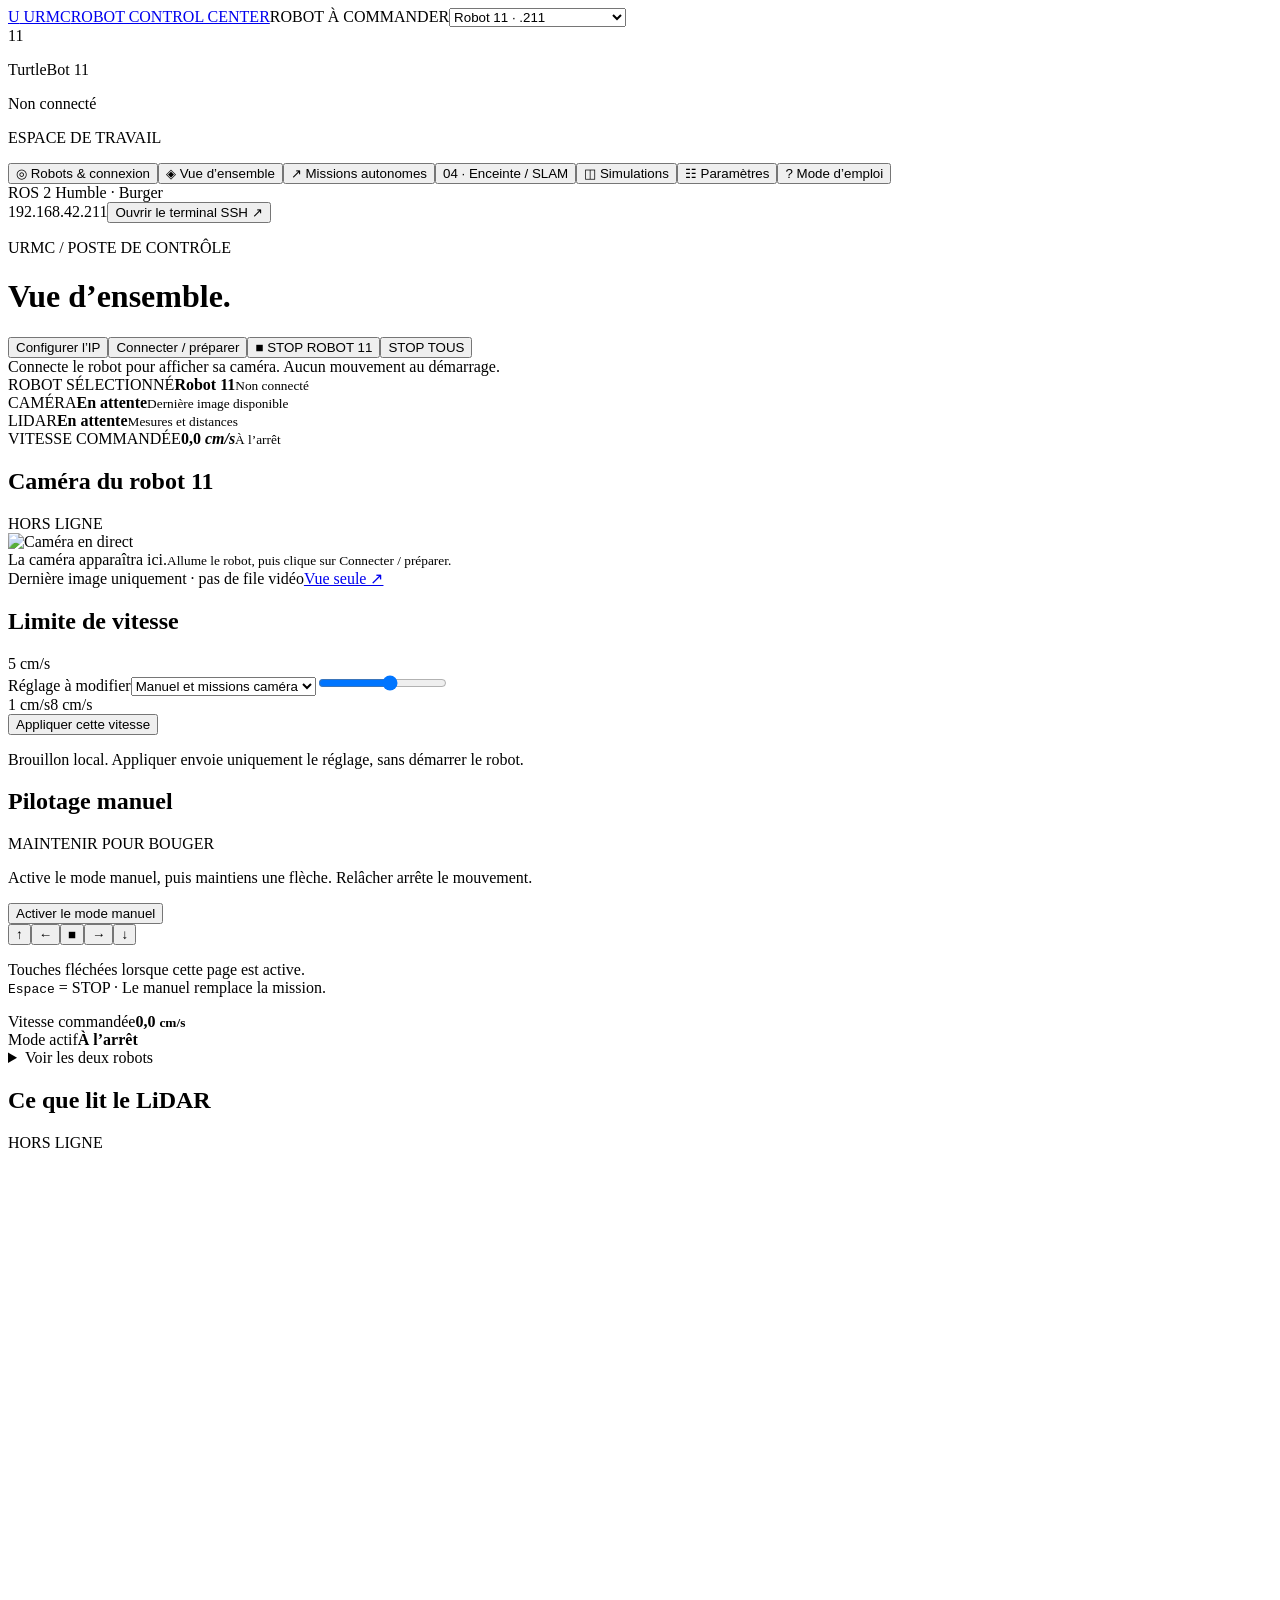
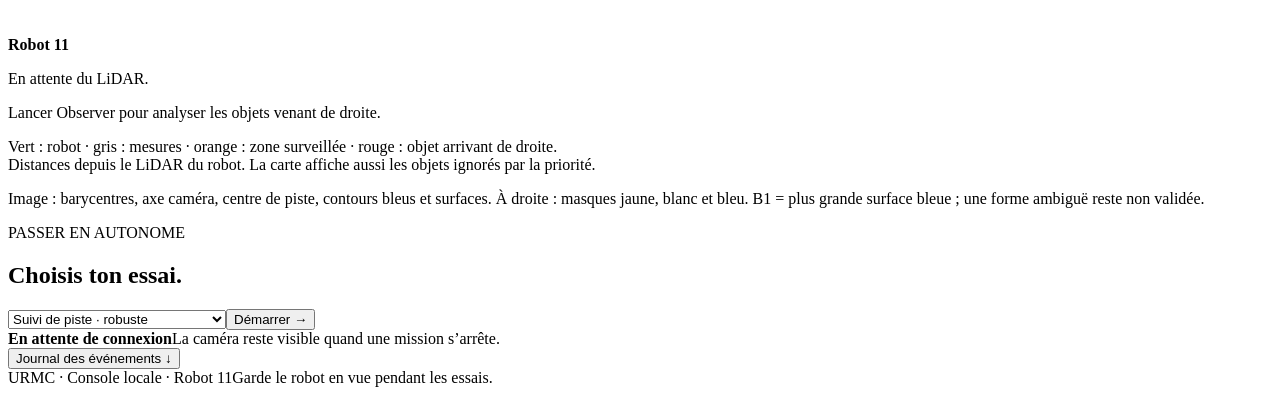
==== tools/console/index.html @ cbc88fe3 "Adapte la vision du carrefour et le parcours enceinte 1 x 1,25 m" ====
<!doctype html><html lang="fr"><head><meta charset="utf-8"><meta name="viewport" content="width=device-width,initial-scale=1"><meta name="console-token" content="__TOKEN__"><title>URMC · Poste de pilotage</title><link rel="stylesheet" href="/style.css"></head><body>
<aside><a class="brand" href="/"><span class="brand-mark">U</span> URMC<span>ROBOT CONTROL CENTER</span></a><label class="robot-selector-label" for="robotSelector">ROBOT À COMMANDER</label><select id="robotSelector"><option value="11">Robot 11 · .211</option><option value="9">Robot 9 · .209 à confirmer</option></select><div class="robot-icon" id="robotNumber">11</div><p class="robot-name" id="robotName">TurtleBot 11</p><div id="connection" class="pill">Non connecté</div><nav><p class="nav-caption">ESPACE DE TRAVAIL</p><button data-tab="network">◎ <span>Robots & connexion</span></button><button data-tab="drive" class="selected">◈ <span>Vue d’ensemble</span></button><button data-tab="missions">↗ <span>Missions autonomes</span></button><button data-tab="mapping">04 · Enceinte / SLAM</button><button data-tab="simulation">◫ <span>Simulations</span></button><button data-tab="settings">☷ <span>Paramètres</span></button><button data-tab="help">? <span>Mode d’emploi</span></button></nav><div class="aside-bottom">ROS 2 Humble · Burger<br><span id="hostLabel">192.168.42.211</span><button class="text-button" id="ssh">Ouvrir le terminal SSH ↗</button></div></aside>
<main><header><div><p class="eyebrow">URMC / POSTE DE CONTRÔLE</p><h1 id="title">Vue d’ensemble.</h1></div><div class="header-actions"><button class="secondary" data-go="network">Configurer l’IP</button><button id="connect" class="secondary">Connecter / préparer</button><button id="stop" class="danger">■ STOP ROBOT 11</button><button id="stopAll" class="secondary danger-outline">STOP TOUS</button></div></header>
<div id="demo" hidden>MODE DÉMONSTRATION — aucune connexion ni commande au robot.</div><div id="notice" role="status">Connecte le robot pour afficher sa caméra. Aucun mouvement au démarrage.</div>
<section id="tab-network" class="tab" hidden><div class="section-intro"><p class="eyebrow">VOTRE FLOTTE</p><h2>Deux robots, deux connexions.</h2><p>Une IP peut changer. Mets à jour le profil concerné sans modifier les programmes.</p></div><div id="networkFleet" class="profile-grid"></div><div class="card connection-settings"><p class="eyebrow">PROFIL DU ROBOT SÉLECTIONNÉ</p><h2>Une nouvelle adresse ? C’est ici.</h2><p>Choisis le robot dans la barre latérale, saisis son IP actuelle, puis enregistre. Les adresses sont mémorisées séparément sur ce Mac.</p><div class="row"><label>Adresse IP<input id="robotHost" autocomplete="off" inputmode="decimal" type="text" value="192.168.42.211"></label><label>Domaine ROS<input id="robotDomain" type="number" min="0" max="232" value="41"></label><button id="saveConnection" class="secondary">Enregistrer l’adresse</button></div><div class="row connection-actions"><button class="primary" id="networkConnect">Connecter / préparer ce robot</button><button class="secondary" id="networkSSH">Terminal SSH ↗</button></div><p id="connectionHint">Robot 9 : adresse .209 proposée, à confirmer. Le domaine des pilotes existants sera vérifié lors de la préparation.</p></div><div class="card network-guide"><h3>Prêt en trois étapes</h3><ol><li><b>Sélectionner le robot.</b><span>Le numéro en haut à gauche indique celui qui recevra tes commandes.</span></li><li><b>Enregistrer son IP.</b><span>Arrêter la mission avant de changer une adresse. Les deux robots gardent des domaines ROS distincts.</span></li><li><b>Connecter / préparer.</b><span>La préparation transfère et compile les programmes. Elle ne lance pas de mission.</span></li></ol></div></section><section id="tab-drive" class="tab"><div class="health-grid"><div class="health-tile"><span>ROBOT SÉLECTIONNÉ</span><strong id="healthRobot">Robot 11</strong><small id="healthNetwork">Non connecté</small></div><div class="health-tile"><span>CAMÉRA</span><strong id="healthCamera">En attente</strong><small>Dernière image disponible</small></div><div class="health-tile"><span>LIDAR</span><strong id="healthLidar">En attente</strong><small>Mesures et distances</small></div><div class="health-tile"><span>VITESSE COMMANDÉE</span><strong id="healthSpeed">0,0 <em>cm/s</em></strong><small id="healthMode">À l’arrêt</small></div></div><div class="workspace"><article class="card video-card"><div class="card-heading"><h2 id="videoTitle">Caméra du robot 11</h2><span class="live" id="videoBadge">HORS LIGNE</span></div><div class="video-wrap"><img id="camera" alt="Caméra en direct"><div id="videoEmpty">La caméra apparaîtra ici.<small>Allume le robot, puis clique sur Connecter / préparer.</small></div></div><div class="video-footer"><span id="frameInfo">Dernière image uniquement · pas de file vidéo</span><a id="videoOnly" href="/?tab=drive" target="_blank" rel="noopener">Vue seule ↗</a></div></article><article class="card controls"><form class="speed-console" id="speedForm"><div class="card-heading"><h2>Limite de vitesse</h2><output id="speedValue">5 cm/s</output></div><label for="speedScope">Réglage à modifier</label><select id="speedScope"><option value="speed">Manuel et missions caméra</option><option value="m4_speed">Mission 4 · enceinte</option></select><input id="speedLimit" type="range" min="1" max="8" step="0.5" value="5" aria-label="Vitesse maximale en cm par seconde"><div class="range-limits"><span id="speedMin">1 cm/s</span><span id="speedMax">8 cm/s</span></div><button class="primary full" id="speedApply" type="submit">Appliquer cette vitesse</button><p class="hint" id="speedHint" role="status">Brouillon local. Appliquer envoie uniquement le réglage, sans démarrer le robot.</p></form><div class="card-heading"><h2>Pilotage manuel</h2><span class="small-label">MAINTENIR POUR BOUGER</span></div><p>Active le mode manuel, puis maintiens une flèche. Relâcher arrête le mouvement.</p><button class="primary full" id="manualMode">Activer le mode manuel</button><div class="dpad"><button data-x="1" data-y="0" aria-label="Avancer">↑</button><button data-x="0" data-y="1" aria-label="Tourner à gauche">←</button><button id="centerStop" aria-label="Arrêter le mouvement">■</button><button data-x="0" data-y="-1" aria-label="Tourner à droite">→</button><button data-x="-1" data-y="0" aria-label="Reculer">↓</button></div><p class="hint">Touches fléchées lorsque cette page est active.<br><kbd>Espace</kbd> = STOP · Le manuel remplace la mission.</p><div class="metrics"><div><span>Vitesse commandée</span><strong id="speed">0,0 <small>cm/s</small></strong></div><div><span>Mode actif</span><strong id="mode">À l’arrêt</strong></div></div></article></div><details class="fleet-fold"><summary>Voir les deux robots</summary><div class="camera-grid"><article class="card fleet-camera"><h3>Robot 11 <span id="fleetStatus11">Non connecté</span></h3><img id="fleetCamera11" alt="Caméra du robot 11"><button class="text-button" data-select="11">Commander le robot 11 →</button></article><article class="card fleet-camera"><h3>Robot 9 <span id="fleetStatus9">Adresse à confirmer</span></h3><img id="fleetCamera9" alt="Caméra du robot 9"><button class="text-button" data-select="9">Commander le robot 9 →</button></article></div></details><article class="card lidar-card"><div class="card-heading"><h2>Ce que lit le LiDAR</h2><span class="live" id="lidarBadge">HORS LIGNE</span></div><div class="lidar-layout"><canvas id="lidarCanvas" width="640" height="480" aria-label="Carte LiDAR : robot au centre, avant vers le haut, droite à droite"></canvas><div><strong id="lidarRobot">Robot 11</strong><p id="lidarInfo">En attente du LiDAR.</p><p id="trafficInfo">Lancer Observer pour analyser les objets venant de droite.</p><p class="hint">Vert : robot · gris : mesures · orange : zone surveillée · rouge : objet arrivant de droite.<br>Distances depuis le LiDAR du robot. La carte affiche aussi les objets ignorés par la priorité.</p><p id="priorityProgress" class="hint"></p></div></div></article><p class="video-legend">Image : barycentres, axe caméra, centre de piste, contours bleus et surfaces. À droite : masques jaune, blanc et bleu. B1 = plus grande surface bleue ; une forme ambiguë reste non validée.</p><article class="card quick"><div><p class="eyebrow">PASSER EN AUTONOME</p><h2>Choisis ton essai.</h2></div><div><select id="quickAlgorithm" aria-label="Algorithme rapide"><option value="follow-robust">Suivi de piste · robuste</option><option value="barrier">Piste + barrière bleue</option><option value="priority">3 · Priorité à droite + traversée</option><option value="priority-observe">3 · Observer caméra et LiDAR</option><option value="observe">Observer la barrière · sans rouler</option><option value="follow-classic">Suivi historique · 90 secondes</option></select><button class="primary" id="quickStart">Démarrer →</button></div></article></section>
<section id="tab-missions" class="tab" hidden><p class="intro">Un seul programme commande les moteurs. Démarrer un mode arrête d’abord le précédent.</p><div class="mission-grid"><article class="card mission"><span class="number">01</span><h2>Suivre la piste</h2><p>Deux bordures jaune et blanche, dans les deux sens. Barycentres et centre de piste dans la vidéo.</p><label>Version<select id="followAlgorithm"><option value="follow-robust">Robuste · pause et reprise automatique</option><option value="follow-classic">Historique · essai de 90 secondes</option></select></label><button class="primary" id="followStart">Lancer le suivi</button></article><article class="card mission"><span class="number">02</span><h2>Franchir la barrière</h2><p>Suivre la piste, s’arrêter devant le rectangle bleu horizontal, puis repartir après sa levée.</p><p class="hint">Deux bordures obligatoires · sans limite de durée · arrêt au damier ou STOP.</p><div class="row"><button class="secondary" data-start="observe">Observer</button><button class="primary" data-start="barrier">Lancer avec moteurs</button></div></article><article class="card mission"><span class="number">03</span><h2>Priorité à droite</h2><p>S’arrêter pour la cible venant de droite, attendre sa disparition confirmée, puis traverser au cap mémorisé. Regarder loin dans la zone sans lignes et reprendre les deux bordures proches dès leur confirmation.</p><p class="hint">Caméra compressée + LiDAR + odométrie. La détection filtre la voie, le gabarit et la distance ; le filtre de mouvement est optionnel ; elle ne garantit pas la distinction robot/personne. Essai matériel à effectuer.</p><div class="row"><button class="text-button" data-parameters="Priorité">Réglages mission 3 →</button><button class="secondary" data-start="priority-observe">Observer caméra + LiDAR</button><button class="primary" data-start="priority">Lancer avec moteurs</button></div></article><article class="card mission" id="mission4Card"><span class="number">04</span><h2>Entrer et sortir de l’enceinte</h2><p>Départ dehors → entrée → passage intérieur → sortie dehors. Enceinte prévue : 1 m × 1,25 m. SLAM au choix et obstacles surveillés au LiDAR.</p><p class="hint">Carte, position, scans et trajet en direct · sauvegarde des cartes · banc SLAM sur le Mac. Préparer la zone et les repères avant de lancer les moteurs.</p><div class="row"><button class="text-button" data-parameters="Enceinte">Réglages mission 4 →</button><button class="primary" id="openMission4" data-go="mapping">Préparer la mission 4 →</button><button class="secondary" id="tryMission4Sim">Essayer sur le Mac</button></div></article></div><div class="card info"><h2>Mission 5 · Transporter la palette</h2><p>Le transport de palette est disponible en simulation. La perception réelle des zones et le pilote de l’électroaimant restent à intégrer.</p><button class="secondary" data-go="simulation">Ouvrir les simulations →</button></div></section>
<section id="tab-mapping" class="tab" hidden>
<div class="card map-toolbar"><div><p class="eyebrow">MISSION 04 · EXPLORER L’ENCEINTE</p><h2>Une carte. Un trajet. C’est parti.</h2><p>Le robot entre, évite les obstacles et ressort. Prépare son parcours en trois étapes ; tu peux t’entraîner sur le Mac avant l’essai réel.</p></div><label>Où veux-tu tester ?<select id="mapSource"><option value="robot">Sur le robot réel</option><option value="simulation">En entraînement sur le Mac</option></select></label><label>Navigation<select id="mapNavMode"><option value="slam">Avec SLAM · carte enregistrée</option><option value="local">Sans SLAM · vue locale LiDAR</option></select></label><button id="mapSimStart" class="secondary">Démarrer mon entraînement</button><button id="mapSimStop" class="secondary">Fermer le banc Mac</button></div>
<div class="enclosure-journey"><div><p class="eyebrow">MISSION 4 UNIQUEMENT · REPÈRE DU TERRAIN</p><h2>Dehors → entrer → traverser → ressortir</h2><p>Enceinte prévue : <b>1 m de large × 1,25 m de profondeur</b>. Les ouvertures et les obstacles sont observés au LiDAR. Le cadre de dimensions se place sur la carte ; il ne remplace pas les murs mesurés.</p></div><strong id="mapLocation">Position à vérifier</strong></div><p id="mapModeHint" class="map-mode-hint">Choisis si tu utilises une carte SLAM ou une vue locale.</p><p id="mapSourceInfo" class="map-source">Robot sélectionné : commandes réelles après lancement.</p>
<div class="map-progress" aria-label="Les trois étapes de la mission 4"><button data-map-step="1"><span class="step-dot">1</span><span><strong id="mapStep1Title">Créer la carte</strong><small id="mapStep1">À préparer</small></span></button><button data-map-step="2"><span class="step-dot">2</span><span><strong>Dessiner le trajet</strong><small id="mapStep2">Zone + 3 repères</small></span></button><button data-map-step="3"><span class="step-dot">3</span><span><strong>Se placer et partir</strong><small id="mapStep3">Position à confirmer</small></span></button></div>
<div class="map-next" role="status"><div><strong id="mapNextTitle">Pour commencer</strong><p id="mapNextHint">Connecte ton robot ou choisis l’entraînement sur le Mac.</p></div><button id="mapNextButton" class="primary">Voir la première étape →</button></div>
<div class="map-layout"><article class="card map-main"><div class="card-heading"><h2>Ton terrain de jeu, en direct</h2><span id="mapLive" class="live">EN ATTENTE</span></div><canvas id="slamCanvas" width="1000" height="700" aria-label="Carte SLAM interactive"></canvas><p class="hint">Blanc : passage libre · noir : murs · gris : pas encore exploré · orange : ce que voit le LiDAR · vert : robot · bleu plein : chemin · bleu pointillé : dimensions de l’enceinte · violet : zone autorisée.</p><p id="mapDecision">En attente du module.</p><div class="map-metrics" id="mapMetrics"></div></article>
<div class="map-side"><article class="card guided-step" id="mapPanel1"><h3><span class="step-dot">1</span> <span id="mapPanel1Title">Découvrir l’enceinte</span></h3><p id="mapExploreHint">Le SLAM construit la carte pendant que tu conduis doucement le robot.</p><button id="mapNew" class="primary full">Créer une nouvelle carte</button><button id="mapManual" class="secondary full">Prendre les commandes</button><div class="map-pad"><button data-map-x="1" data-map-yaw="0" aria-label="Avancer">↑</button><button data-map-x="0" data-map-yaw="1" aria-label="Tourner à gauche">←</button><button id="mapManualStop" aria-label="Arrêter le déplacement">■</button><button data-map-x="0" data-map-yaw="-1" aria-label="Tourner à droite">→</button><button data-map-x="-1" data-map-yaw="0" aria-label="Reculer">↓</button></div><p class="hint">Maintiens une flèche pour bouger, relâche pour arrêter. Explore l’entrée, l’intérieur et la sortie. Les anciennes cartes sont conservées.</p><details id="mapSavedOptions"><summary>J’ai déjà une carte enregistrée</summary><select id="mapSaved" aria-label="Cartes enregistrées"><option value="">Aucune carte enregistrée</option></select><button id="mapLoad" class="secondary full">Utiliser cette carte</button><a id="mapExport" class="text-button" download="carte-urmc.zip">Télécharger ma carte (ZIP) ↓</a></details></article>
<article class="card guided-step" id="mapPanel2"><h3><span class="step-dot">2</span> Dessiner le parcours</h3><label>Quel parcours ?<select id="mapJourney"><option value="enclosure">Mission 4 · dehors, entrée, intérieur, sortie</option><option value="goal">Test libre · aller au point d’arrivée</option></select></label><div class="enclosure-dimensions"><h3>Dimensions et orientation de l’enceinte</h3><div class="row"><label>Largeur (m)<input id="mapEnclosureWidth" type="number" value="1" min="0.5" max="3" step="0.05"></label><label>Profondeur (m)<input id="mapEnclosureDepth" type="number" value="1.25" min="0.5" max="3" step="0.05"></label><label>Orientation (°)<input id="mapEnclosureYaw" type="number" value="0" min="-180" max="180"></label></div><div class="map-picks"><button class="secondary" data-map-pick="enclosure">Placer le cadre de l’enceinte</button></div><p class="hint">Clique sur un coin puis tire vers la profondeur. La largeur se place à gauche de cette direction. Aligne le cadre sur les murs visibles.</p><p id="mapEnclosureReadout" class="hint">Cadre à placer pour la mission complète.</p></div><p id="mapRouteHint">Sur la carte, délimite la zone puis place les trois repères, dans cet ordre.</p><select id="mapClick" aria-label="Action sur la carte" hidden><option value="none">Consulter</option><option value="zone">Zone autorisée</option><option value="entry">Entrée</option><option value="inside">Intérieur</option><option value="exit">Sortie</option><option value="pose">Position du robot</option><option value="enclosure">Dimensions de l’enceinte</option></select><div class="map-picks"><button class="secondary" data-map-pick="zone">▧ Dessiner la zone</button><button class="secondary" data-map-pick="entry">A · Placer l’entrée</button><button class="secondary" data-map-pick="inside">B · Point intérieur</button><button class="secondary" data-map-pick="exit">C · Choisir mon arrivée</button></div><p id="mapClickHint" class="hint">Choisis une action, puis clique sur la carte.</p><div id="mapRoute">Les repères apparaîtront ici.</div><p id="mapDestination" class="destination-readout">Arrivée : clique sur la carte pour la choisir.</p><p class="hint" id="mapRouteDetails">Départ et entrée A : à l’extérieur avant l’ouverture. B : dans l’enceinte. C : à l’extérieur après la sortie. La zone doit exclure un détour autour des murs.</p><label>Nom de ma carte<input id="mapName" value="enceinte" maxlength="40" pattern="[a-zA-Z0-9_-]+"></label><button id="mapSave" class="primary full">Enregistrer ma carte et mon parcours</button><a id="mapLocalExport" class="text-button" download="vue-locale-urmc.zip" hidden>Télécharger cette vue locale ↓</a><p class="hint">Sur une carte déjà chargée, les changements de repères sont enregistrés directement.</p></article>
<article class="card guided-step" id="mapPanel3"><h3><span class="step-dot">3</span> Se placer et partir</h3><p id="mapStartModeHint"></p><button id="mapPrepareRun" class="secondary full">Charger ma carte pour l’essai</button><p id="mapPoseIntro">Place le robot avant l’entrée. Indique sa position sur la carte et tire vers son avant.</p><button id="mapSetPose" class="secondary full" data-map-pick="pose">Indiquer la position du robot</button><details id="mapPoseDetails"><summary>Définir l’orientation au clavier</summary><label>Orientation (°)<input id="mapYaw" type="number" value="0" min="-180" max="180"></label></details><p class="hint" id="mapPoseHint">Attends deux secondes et vérifie que les points orange suivent les murs.</p><button id="mapConfirm" class="secondary full">Oui, le robot est bien placé</button><button id="mapRun" class="primary full">Lancer la mission 4 avec moteurs →</button><p id="mapRunHint" class="hint">Le départ se débloque une fois la préparation terminée.</p><button id="mapStop" class="stop full">■ STOP ENCEINTE</button><label><input id="mapObstacles" type="checkbox"> Ajouter un obstacle à l’entraînement</label><details><summary>Après l’essai</summary><button id="mapClose" class="secondary full">Arrêter le SLAM</button><p class="hint">Tes cartes enregistrées restent disponibles pour le prochain essai.</p></details></article></div></div>
<article class="card map-camera"><div class="card-heading"><h2>Retour caméra opérateur</h2><label><input id="mapCameraEnabled" type="checkbox"> Afficher, hors épreuve officielle</label></div><p>Par défaut, le robot navigue au LiDAR. La vidéo et l’assistance caméra sont réservées aux essais de préparation ; la caméra doit rester inutilisée pendant l’épreuve officielle.</p><label class="camera-assistance"><input id="mapCameraAssist" type="checkbox"> Assistance caméra pendant les essais, hors compétition</label><p class="hint">Analyse la fraîcheur, la luminosité et les changements d’image à l’arrêt. Peut mettre la mission en pause ; ne reconnaît pas les obstacles et ne mesure pas leur distance. Désactiver pour l’épreuve officielle.</p><p id="mapCameraAnalysis" class="hint">Assistance désactivée : navigation au LiDAR.</p><img id="mapCamera" alt="Caméra opérateur, désactivée par défaut" hidden></article>
<p class="hint">Installation ROS sur le robot, une seule fois : kit_robot/installer_mission4.sh. Préparation du banc Mac : tools/preparer_slam_mac.command. Les commandes de cartographie ne lancent pas de mouvement ; le roulage est réservé aux boutons manuel et mission 4.</p>
</section><section id="tab-simulation" class="tab" hidden><div class="card sim-toolbar"><div><h2>S’entraîner sur le Mac</h2><p>Les capteurs et les moteurs sont simulés. La simulation ne commande pas le robot.</p></div><select id="simMission" aria-label="Mission simulée"><option value="1">1 · Suivi de piste</option><option value="2">2 · Barrière</option><option value="3">3 · Priorité à droite</option><option value="4">4 · Enceinte 1 × 1,25 m · banc SLAM</option><option value="5">5 · Palette</option></select><button id="simStart" class="primary">Ouvrir</button><button id="simStop" class="secondary">Fermer</button></div><div id="simEmpty" class="empty card">Choisis une mission, puis clique sur Ouvrir.<small>Docker ou Colima doit être démarré.</small></div><iframe id="simFrame" title="Simulation ROS 2" hidden></iframe></section>
<section id="tab-settings" class="tab" hidden><section class="lane-tuning" aria-labelledby="laneTuneTitle"><div class="card-heading"><h2 id="laneTuneTitle">Régler les couleurs de la piste</h2></div><p>Jaune et blanc uniquement pour le suivi. Les masques à droite de la vidéo permettent de voir les pixels détectés.</p><form id="laneForm"><div id="laneColorFields" class="lane-fields"></div><details><summary>Vitesse et direction</summary><div id="laneDriveFields" class="lane-fields"></div></details><div class="lane-actions"><button id="laneApply" class="primary" type="submit">Appliquer au robot</button><button id="laneCancel" class="secondary" type="button">Annuler les changements</button></div><p id="laneApplyHint" class="hint" role="status">Déplacer les curseurs prépare le réglage. Seul « Appliquer au robot » l’envoie. Aucun départ automatique.</p><p class="hint">Blanc : la luminosité reste adaptée automatiquement par la version actuelle du robot. Le curseur fixe son minimum et peut rester sans effet si le seuil automatique est plus élevé. Les réglages de saturation et de luminosité du jaune nécessitent une prochaine mise à jour du robot.</p></form></section><div class="card settings-heading"><div><h2>Adapter au parcours</h2><p>Les réglages s’appliquent à la caméra, à la priorité LiDAR et à leurs annotations. Fais les réglages de perception à l’arrêt ou en observation.</p></div><button id="defaults" class="secondary">Valeurs d’origine</button></div><form id="settingsForm"><div id="settingsFields" class="settings-grid"></div><div class="settings-footer"><span id="settingsResult">Deux bordures pour suivre la piste ; traversée sans lignes limitée à la mission 3.</span><button class="primary" type="submit">Enregistrer et appliquer</button></div></form></section>
<section id="tab-help" class="tab" hidden><div class="card guide"><p class="eyebrow">LE JOUR DE LA COMPÉTITION</p><h2>Quatre étapes, une interface.</h2><ol><li><strong>Allumer le robot.</strong><p>Connecter le Mac au même réseau. Robot 11 : 192.168.42.211. Robot 9 : 192.168.42.209 proposée, à confirmer. Choisir le robot dans la barre latérale.</p></li><li><strong>Double-cliquer OUVRIR URMC.command.</strong><p>Ce raccourci ouvre cette interface. Garde sa fenêtre Terminal ouverte.</p></li><li><strong>Cliquer Connecter / préparer.</strong><p>La connexion SSH prépare les programmes et la caméra. Aucun roulage ne démarre. Un accès SSH par clé doit être configuré ; le bouton Terminal SSH permet de vérifier la connexion.</p></li><li><strong>Choisir un mode et Démarrer.</strong><p>Pour les moteurs, placer le robot au sol sur une piste libre. STOP reste toujours disponible. Fermer la fenêtre Terminal de la console demande aussi l’arrêt.</p></li></ol><h3>Comprendre la caméra</h3><p>Points jaune / blanc : barycentres des bordures. Point vert : centre de piste. Axe cyan : milieu de la caméra. B1 identifie la plus grande zone bleue, avec sa surface en pixels et en pourcentage de l’image. L’angle et la forme confirment son état. Les trois masques de couleur sont visibles à droite.</p><h3>Si le robot ne repart pas</h3><p>Lis la raison de pause dans le bandeau ci-dessous : bordure manquante, panneau ambigu, caméra ou odométrie. Une vraie perte de perception reste un motif d’arrêt. Les missions 1 et 2 n’évitent pas les obstacles au LiDAR. La mission 3 utilise les secteurs avant/droite et l’odométrie ; la carte LiDAR reste visible dans tous les modes.</p><h3>Où retrouver les fichiers ?</h3><p><b>Missions</b> : épreuves et règles. <b>Documents</b> : PDF de compétition. <b>Code</b> : programmes et tests. <b>Archives URMC</b> : anciennes versions conservées séparément sur le Bureau.</p><div id="documents" class="row"><a class="secondary" href="/api/document?id=0" target="_blank">Document compétition 1 ↗</a><a class="secondary" href="/api/document?id=1" target="_blank">Document compétition 2 ↗</a></div></div></section>
<section class="status-strip"><span class="status-dot" id="statusDot"></span><div><strong id="robotState">En attente de connexion</strong><span id="robotReason">La caméra reste visible quand une mission s’arrête.</span></div><button id="showLogs" class="text-button">Journal des événements ↓</button></section><pre id="logs" hidden>Aucun événement.</pre><footer>URMC · Console locale · <span id="footHost">Robot 11</span><span>Garde le robot en vue pendant les essais.</span></footer></main><script src="/app.js"></script><script src="/mapping.js"></script><script src="/dashboard.js"></script></body></html>
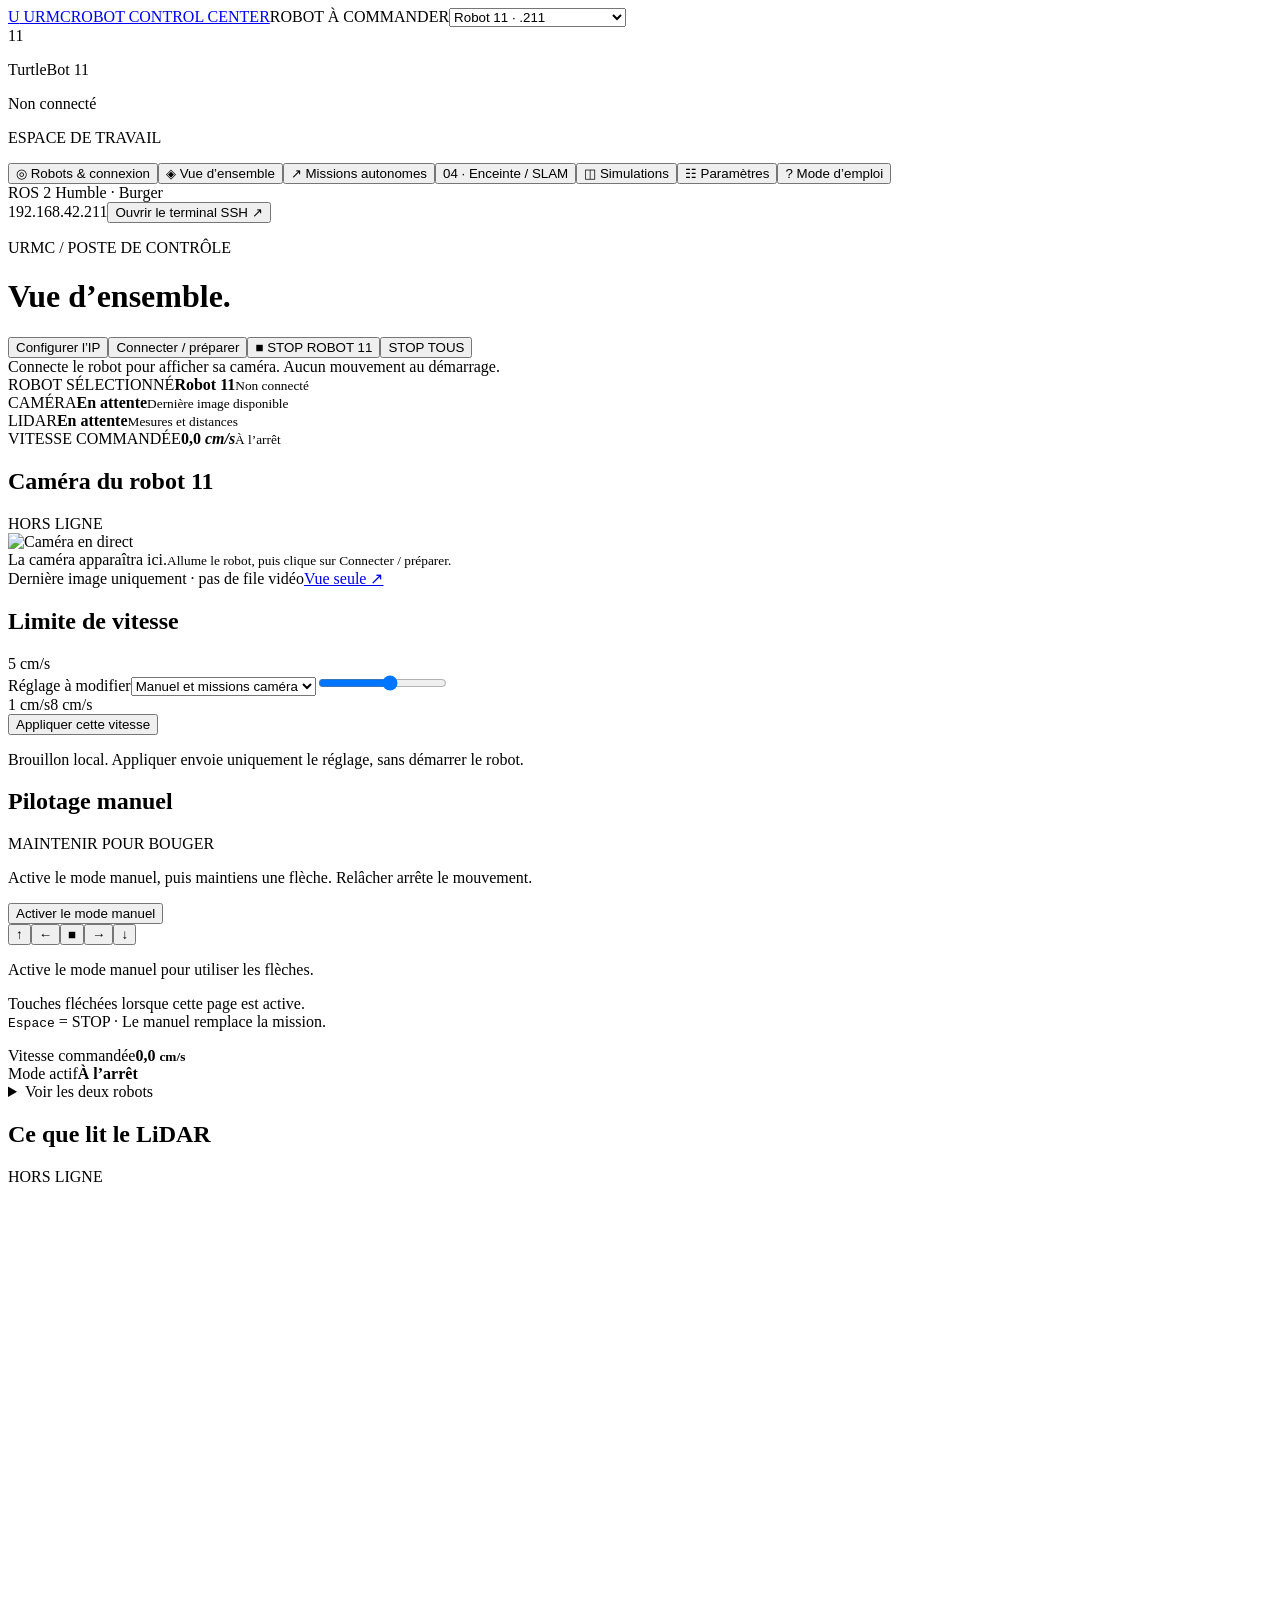
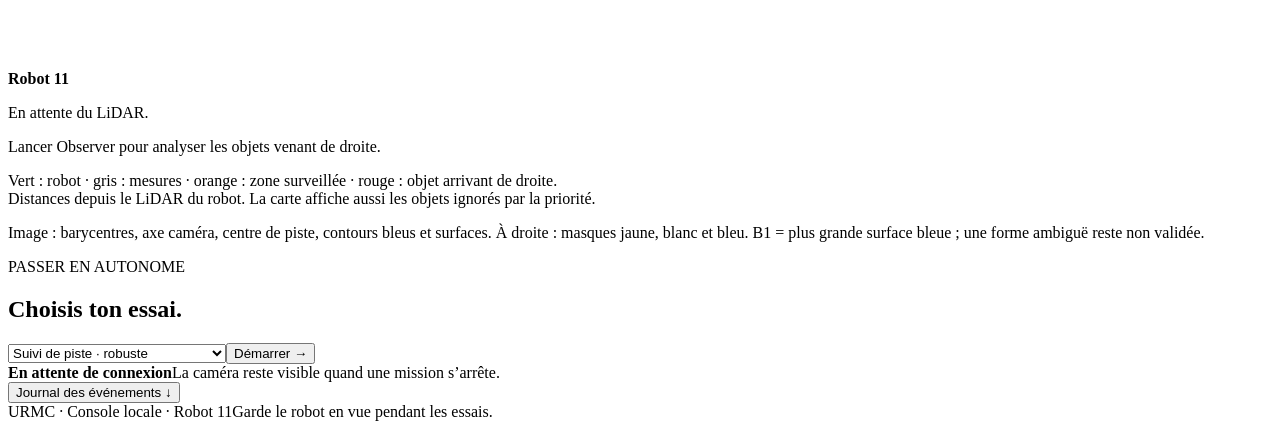
==== commit 227f635b: "Corrige le barème, le manuel et les dimensions indicatives de l’enceinte" ====
--- a/tools/console/index.html
+++ b/tools/console/index.html
@@ -2,8 +2,18 @@
 <aside><a class="brand" href="/"><span class="brand-mark">U</span> URMC<span>ROBOT CONTROL CENTER</span></a><label class="robot-selector-label" for="robotSelector">ROBOT À COMMANDER</label><select id="robotSelector"><option value="11">Robot 11 · .211</option><option value="9">Robot 9 · .209 à confirmer</option></select><div class="robot-icon" id="robotNumber">11</div><p class="robot-name" id="robotName">TurtleBot 11</p><div id="connection" class="pill">Non connecté</div><nav><p class="nav-caption">ESPACE DE TRAVAIL</p><button data-tab="network">◎ <span>Robots & connexion</span></button><button data-tab="drive" class="selected">◈ <span>Vue d’ensemble</span></button><button data-tab="missions">↗ <span>Missions autonomes</span></button><button data-tab="mapping">04 · Enceinte / SLAM</button><button data-tab="simulation">◫ <span>Simulations</span></button><button data-tab="settings">☷ <span>Paramètres</span></button><button data-tab="help">? <span>Mode d’emploi</span></button></nav><div class="aside-bottom">ROS 2 Humble · Burger<br><span id="hostLabel">192.168.42.211</span><button class="text-button" id="ssh">Ouvrir le terminal SSH ↗</button></div></aside>
 <main><header><div><p class="eyebrow">URMC / POSTE DE CONTRÔLE</p><h1 id="title">Vue d’ensemble.</h1></div><div class="header-actions"><button class="secondary" data-go="network">Configurer l’IP</button><button id="connect" class="secondary">Connecter / préparer</button><button id="stop" class="danger">■ STOP ROBOT 11</button><button id="stopAll" class="secondary danger-outline">STOP TOUS</button></div></header>
 <div id="demo" hidden>MODE DÉMONSTRATION — aucune connexion ni commande au robot.</div><div id="notice" role="status">Connecte le robot pour afficher sa caméra. Aucun mouvement au démarrage.</div>
-<section id="tab-network" class="tab" hidden><div class="section-intro"><p class="eyebrow">VOTRE FLOTTE</p><h2>Deux robots, deux connexions.</h2><p>Une IP peut changer. Mets à jour le profil concerné sans modifier les programmes.</p></div><div id="networkFleet" class="profile-grid"></div><div class="card connection-settings"><p class="eyebrow">PROFIL DU ROBOT SÉLECTIONNÉ</p><h2>Une nouvelle adresse ? C’est ici.</h2><p>Choisis le robot dans la barre latérale, saisis son IP actuelle, puis enregistre. Les adresses sont mémorisées séparément sur ce Mac.</p><div class="row"><label>Adresse IP<input id="robotHost" autocomplete="off" inputmode="decimal" type="text" value="192.168.42.211"></label><label>Domaine ROS<input id="robotDomain" type="number" min="0" max="232" value="41"></label><button id="saveConnection" class="secondary">Enregistrer l’adresse</button></div><div class="row connection-actions"><button class="primary" id="networkConnect">Connecter / préparer ce robot</button><button class="secondary" id="networkSSH">Terminal SSH ↗</button></div><p id="connectionHint">Robot 9 : adresse .209 proposée, à confirmer. Le domaine des pilotes existants sera vérifié lors de la préparation.</p></div><div class="card network-guide"><h3>Prêt en trois étapes</h3><ol><li><b>Sélectionner le robot.</b><span>Le numéro en haut à gauche indique celui qui recevra tes commandes.</span></li><li><b>Enregistrer son IP.</b><span>Arrêter la mission avant de changer une adresse. Les deux robots gardent des domaines ROS distincts.</span></li><li><b>Connecter / préparer.</b><span>La préparation transfère et compile les programmes. Elle ne lance pas de mission.</span></li></ol></div></section><section id="tab-drive" class="tab"><div class="health-grid"><div class="health-tile"><span>ROBOT SÉLECTIONNÉ</span><strong id="healthRobot">Robot 11</strong><small id="healthNetwork">Non connecté</small></div><div class="health-tile"><span>CAMÉRA</span><strong id="healthCamera">En attente</strong><small>Dernière image disponible</small></div><div class="health-tile"><span>LIDAR</span><strong id="healthLidar">En attente</strong><small>Mesures et distances</small></div><div class="health-tile"><span>VITESSE COMMANDÉE</span><strong id="healthSpeed">0,0 <em>cm/s</em></strong><small id="healthMode">À l’arrêt</small></div></div><div class="workspace"><article class="card video-card"><div class="card-heading"><h2 id="videoTitle">Caméra du robot 11</h2><span class="live" id="videoBadge">HORS LIGNE</span></div><div class="video-wrap"><img id="camera" alt="Caméra en direct"><div id="videoEmpty">La caméra apparaîtra ici.<small>Allume le robot, puis clique sur Connecter / préparer.</small></div></div><div class="video-footer"><span id="frameInfo">Dernière image uniquement · pas de file vidéo</span><a id="videoOnly" href="/?tab=drive" target="_blank" rel="noopener">Vue seule ↗</a></div></article><article class="card controls"><form class="speed-console" id="speedForm"><div class="card-heading"><h2>Limite de vitesse</h2><output id="speedValue">5 cm/s</output></div><label for="speedScope">Réglage à modifier</label><select id="speedScope"><option value="speed">Manuel et missions caméra</option><option value="m4_speed">Mission 4 · enceinte</option></select><input id="speedLimit" type="range" min="1" max="8" step="0.5" value="5" aria-label="Vitesse maximale en cm par seconde"><div class="range-limits"><span id="speedMin">1 cm/s</span><span id="speedMax">8 cm/s</span></div><button class="primary full" id="speedApply" type="submit">Appliquer cette vitesse</button><p class="hint" id="speedHint" role="status">Brouillon local. Appliquer envoie uniquement le réglage, sans démarrer le robot.</p></form><div class="card-heading"><h2>Pilotage manuel</h2><span class="small-label">MAINTENIR POUR BOUGER</span></div><p>Active le mode manuel, puis maintiens une flèche. Relâcher arrête le mouvement.</p><button class="primary full" id="manualMode">Activer le mode manuel</button><div class="dpad"><button data-x="1" data-y="0" aria-label="Avancer">↑</button><button data-x="0" data-y="1" aria-label="Tourner à gauche">←</button><button id="centerStop" aria-label="Arrêter le mouvement">■</button><button data-x="0" data-y="-1" aria-label="Tourner à droite">→</button><button data-x="-1" data-y="0" aria-label="Reculer">↓</button></div><p class="hint">Touches fléchées lorsque cette page est active.<br><kbd>Espace</kbd> = STOP · Le manuel remplace la mission.</p><div class="metrics"><div><span>Vitesse commandée</span><strong id="speed">0,0 <small>cm/s</small></strong></div><div><span>Mode actif</span><strong id="mode">À l’arrêt</strong></div></div></article></div><details class="fleet-fold"><summary>Voir les deux robots</summary><div class="camera-grid"><article class="card fleet-camera"><h3>Robot 11 <span id="fleetStatus11">Non connecté</span></h3><img id="fleetCamera11" alt="Caméra du robot 11"><button class="text-button" data-select="11">Commander le robot 11 →</button></article><article class="card fleet-camera"><h3>Robot 9 <span id="fleetStatus9">Adresse à confirmer</span></h3><img id="fleetCamera9" alt="Caméra du robot 9"><button class="text-button" data-select="9">Commander le robot 9 →</button></article></div></details><article class="card lidar-card"><div class="card-heading"><h2>Ce que lit le LiDAR</h2><span class="live" id="lidarBadge">HORS LIGNE</span></div><div class="lidar-layout"><canvas id="lidarCanvas" width="640" height="480" aria-label="Carte LiDAR : robot au centre, avant vers le haut, droite à droite"></canvas><div><strong id="lidarRobot">Robot 11</strong><p id="lidarInfo">En attente du LiDAR.</p><p id="trafficInfo">Lancer Observer pour analyser les objets venant de droite.</p><p class="hint">Vert : robot · gris : mesures · orange : zone surveillée · rouge : objet arrivant de droite.<br>Distances depuis le LiDAR du robot. La carte affiche aussi les objets ignorés par la priorité.</p><p id="priorityProgress" class="hint"></p></div></div></article><p class="video-legend">Image : barycentres, axe caméra, centre de piste, contours bleus et surfaces. À droite : masques jaune, blanc et bleu. B1 = plus grande surface bleue ; une forme ambiguë reste non validée.</p><article class="card quick"><div><p class="eyebrow">PASSER EN AUTONOME</p><h2>Choisis ton essai.</h2></div><div><select id="quickAlgorithm" aria-label="Algorithme rapide"><option value="follow-robust">Suivi de piste · robuste</option><option value="barrier">Piste + barrière bleue</option><option value="priority">3 · Priorité à droite + traversée</option><option value="priority-observe">3 · Observer caméra et LiDAR</option><option value="observe">Observer la barrière · sans rouler</option><option value="follow-classic">Suivi historique · 90 secondes</option></select><button class="primary" id="quickStart">Démarrer →</button></div></article></section>
-<section id="tab-missions" class="tab" hidden><p class="intro">Un seul programme commande les moteurs. Démarrer un mode arrête d’abord le précédent.</p><div class="mission-grid"><article class="card mission"><span class="number">01</span><h2>Suivre la piste</h2><p>Deux bordures jaune et blanche, dans les deux sens. Barycentres et centre de piste dans la vidéo.</p><label>Version<select id="followAlgorithm"><option value="follow-robust">Robuste · pause et reprise automatique</option><option value="follow-classic">Historique · essai de 90 secondes</option></select></label><button class="primary" id="followStart">Lancer le suivi</button></article><article class="card mission"><span class="number">02</span><h2>Franchir la barrière</h2><p>Suivre la piste, s’arrêter devant le rectangle bleu horizontal, puis repartir après sa levée.</p><p class="hint">Deux bordures obligatoires · sans limite de durée · arrêt au damier ou STOP.</p><div class="row"><button class="secondary" data-start="observe">Observer</button><button class="primary" data-start="barrier">Lancer avec moteurs</button></div></article><article class="card mission"><span class="number">03</span><h2>Priorité à droite</h2><p>S’arrêter pour la cible venant de droite, attendre sa disparition confirmée, puis traverser au cap mémorisé. Regarder loin dans la zone sans lignes et reprendre les deux bordures proches dès leur confirmation.</p><p class="hint">Caméra compressée + LiDAR + odométrie. La détection filtre la voie, le gabarit et la distance ; le filtre de mouvement est optionnel ; elle ne garantit pas la distinction robot/personne. Essai matériel à effectuer.</p><div class="row"><button class="text-button" data-parameters="Priorité">Réglages mission 3 →</button><button class="secondary" data-start="priority-observe">Observer caméra + LiDAR</button><button class="primary" data-start="priority">Lancer avec moteurs</button></div></article><article class="card mission" id="mission4Card"><span class="number">04</span><h2>Entrer et sortir de l’enceinte</h2><p>Départ dehors → entrée → passage intérieur → sortie dehors. Enceinte prévue : 1 m × 1,25 m. SLAM au choix et obstacles surveillés au LiDAR.</p><p class="hint">Carte, position, scans et trajet en direct · sauvegarde des cartes · banc SLAM sur le Mac. Préparer la zone et les repères avant de lancer les moteurs.</p><div class="row"><button class="text-button" data-parameters="Enceinte">Réglages mission 4 →</button><button class="primary" id="openMission4" data-go="mapping">Préparer la mission 4 →</button><button class="secondary" id="tryMission4Sim">Essayer sur le Mac</button></div></article></div><div class="card info"><h2>Mission 5 · Transporter la palette</h2><p>Le transport de palette est disponible en simulation. La perception réelle des zones et le pilote de l’électroaimant restent à intégrer.</p><button class="secondary" data-go="simulation">Ouvrir les simulations →</button></div></section>
+<section id="tab-network" class="tab" hidden><div class="section-intro"><p class="eyebrow">VOTRE FLOTTE</p><h2>Deux robots, deux connexions.</h2><p>Une IP peut changer. Mets à jour le profil concerné sans modifier les programmes.</p></div><div id="networkFleet" class="profile-grid"></div><div class="card connection-settings"><p class="eyebrow">PROFIL DU ROBOT SÉLECTIONNÉ</p><h2>Une nouvelle adresse ? C’est ici.</h2><p>Choisis le robot dans la barre latérale, saisis son IP actuelle, puis enregistre. Les adresses sont mémorisées séparément sur ce Mac.</p><div class="row"><label>Adresse IP<input id="robotHost" autocomplete="off" inputmode="decimal" type="text" value="192.168.42.211"></label><label>Domaine ROS<input id="robotDomain" type="number" min="0" max="232" value="41"></label><button id="saveConnection" class="secondary">Enregistrer l’adresse</button></div><div class="row connection-actions"><button class="primary" id="networkConnect">Connecter / préparer ce robot</button><button class="secondary" id="networkSSH">Terminal SSH ↗</button></div><p id="connectionHint">Robot 9 : adresse .209 proposée, à confirmer. Le domaine des pilotes existants sera vérifié lors de la préparation.</p></div><div class="card network-guide"><h3>Prêt en trois étapes</h3><ol><li><b>Sélectionner le robot.</b><span>Le numéro en haut à gauche indique celui qui recevra tes commandes.</span></li><li><b>Enregistrer son IP.</b><span>Arrêter la mission avant de changer une adresse. Les deux robots gardent des domaines ROS distincts.</span></li><li><b>Connecter / préparer.</b><span>La préparation transfère et compile les programmes. Elle ne lance pas de mission.</span></li></ol></div></section><section id="tab-drive" class="tab"><div class="health-grid"><div class="health-tile"><span>ROBOT SÉLECTIONNÉ</span><strong id="healthRobot">Robot 11</strong><small id="healthNetwork">Non connecté</small></div><div class="health-tile"><span>CAMÉRA</span><strong id="healthCamera">En attente</strong><small>Dernière image disponible</small></div><div class="health-tile"><span>LIDAR</span><strong id="healthLidar">En attente</strong><small>Mesures et distances</small></div><div class="health-tile"><span>VITESSE COMMANDÉE</span><strong id="healthSpeed">0,0 <em>cm/s</em></strong><small id="healthMode">À l’arrêt</small></div></div><div class="workspace"><article class="card video-card"><div class="card-heading"><h2 id="videoTitle">Caméra du robot 11</h2><span class="live" id="videoBadge">HORS LIGNE</span></div><div class="video-wrap"><img id="camera" alt="Caméra en direct"><div id="videoEmpty">La caméra apparaîtra ici.<small>Allume le robot, puis clique sur Connecter / préparer.</small></div></div><div class="video-footer"><span id="frameInfo">Dernière image uniquement · pas de file vidéo</span><a id="videoOnly" href="/?tab=drive" target="_blank" rel="noopener">Vue seule ↗</a></div></article><article class="card controls"><form class="speed-console" id="speedForm"><div class="card-heading"><h2>Limite de vitesse</h2><output id="speedValue">5 cm/s</output></div><label for="speedScope">Réglage à modifier</label><select id="speedScope"><option value="speed">Manuel et missions caméra</option><option value="m4_speed">Mission 4 · enceinte</option></select><input id="speedLimit" type="range" min="1" max="8" step="0.5" value="5" aria-label="Vitesse maximale en cm par seconde"><div class="range-limits"><span id="speedMin">1 cm/s</span><span id="speedMax">8 cm/s</span></div><button class="primary full" id="speedApply" type="submit">Appliquer cette vitesse</button><p class="hint" id="speedHint" role="status">Brouillon local. Appliquer envoie uniquement le réglage, sans démarrer le robot.</p></form><div class="card-heading"><h2>Pilotage manuel</h2><span class="small-label">MAINTENIR POUR BOUGER</span></div><p>Active le mode manuel, puis maintiens une flèche. Relâcher arrête le mouvement.</p><button class="primary full" id="manualMode">Activer le mode manuel</button><div class="dpad"><button data-x="1" data-y="0" aria-label="Avancer">↑</button><button data-x="0" data-y="1" aria-label="Tourner à gauche">←</button><button id="centerStop" aria-label="Arrêter le mouvement">■</button><button data-x="0" data-y="-1" aria-label="Tourner à droite">→</button><button data-x="-1" data-y="0" aria-label="Reculer">↓</button></div><p id="manualHint" class="hint" role="status">Active le mode manuel pour utiliser les flèches.</p><p class="hint">Touches fléchées lorsque cette page est active.<br><kbd>Espace</kbd> = STOP · Le manuel remplace la mission.</p><div class="metrics"><div><span>Vitesse commandée</span><strong id="speed">0,0 <small>cm/s</small></strong></div><div><span>Mode actif</span><strong id="mode">À l’arrêt</strong></div></div></article></div><details class="fleet-fold"><summary>Voir les deux robots</summary><div class="camera-grid"><article class="card fleet-camera"><h3>Robot 11 <span id="fleetStatus11">Non connecté</span></h3><img id="fleetCamera11" alt="Caméra du robot 11"><button class="text-button" data-select="11">Commander le robot 11 →</button></article><article class="card fleet-camera"><h3>Robot 9 <span id="fleetStatus9">Adresse à confirmer</span></h3><img id="fleetCamera9" alt="Caméra du robot 9"><button class="text-button" data-select="9">Commander le robot 9 →</button></article></div></details><article class="card lidar-card"><div class="card-heading"><h2>Ce que lit le LiDAR</h2><span class="live" id="lidarBadge">HORS LIGNE</span></div><div class="lidar-layout"><canvas id="lidarCanvas" width="640" height="480" aria-label="Carte LiDAR : robot au centre, avant vers le haut, droite à droite"></canvas><div><strong id="lidarRobot">Robot 11</strong><p id="lidarInfo">En attente du LiDAR.</p><p id="trafficInfo">Lancer Observer pour analyser les objets venant de droite.</p><p class="hint">Vert : robot · gris : mesures · orange : zone surveillée · rouge : objet arrivant de droite.<br>Distances depuis le LiDAR du robot. La carte affiche aussi les objets ignorés par la priorité.</p><p id="priorityProgress" class="hint"></p></div></div></article><p class="video-legend">Image : barycentres, axe caméra, centre de piste, contours bleus et surfaces. À droite : masques jaune, blanc et bleu. B1 = plus grande surface bleue ; une forme ambiguë reste non validée.</p><article class="card quick"><div><p class="eyebrow">PASSER EN AUTONOME</p><h2>Choisis ton essai.</h2></div><div><select id="quickAlgorithm" aria-label="Algorithme rapide"><option value="follow-robust">Suivi de piste · robuste</option><option value="barrier">Piste + barrière bleue</option><option value="priority">2 · Priorité à droite + traversée</option><option value="priority-observe">2 · Observer caméra et LiDAR</option><option value="observe">Observer la barrière · sans rouler</option><option value="follow-classic">Suivi historique · 90 secondes</option></select><button class="primary" id="quickStart">Démarrer →</button></div></article></section>
+<section id="tab-missions" class="tab" hidden>
+<p class="intro">Numéros du barème officiel. Un seul programme commande les moteurs ; démarrer un mode arrête le précédent.</p>
+<div class="mission-grid">
+<article class="card mission"><span class="number">00</span><h2>Suivre la piste</h2><p>Suivre les deux bordures jaune et blanche, négocier les virages et s’arrêter au damier ou au STOP. Les couleurs peuvent être de chaque côté.</p><p class="hint">4 points : piste + damier · 1 point : virage + STOP · −1 par sortie ou arrêt manqué.</p><label>Version<select id="followAlgorithm"><option value="follow-robust">Robuste · pause et reprise automatique</option><option value="follow-classic">Historique · essai de 90 secondes</option></select></label><button class="primary" id="followStart">Lancer le suivi</button></article>
+<article class="card mission"><span class="number">01</span><h2>Franchir la barrière</h2><p>Suivre la piste, s’arrêter devant le rectangle bleu horizontal, puis repartir après sa levée.</p><p class="hint">3 points : détection + arrêt · 2 points : reprise · −1 si contact.<br>Deux bordures obligatoires · arrêt au damier ou STOP · sans limite de durée.</p><div class="row"><button class="secondary" data-start="observe">Observer</button><button class="primary" data-start="barrier">Lancer avec moteurs</button></div></article>
+<article class="card mission"><span class="number">02</span><h2>Priorité à droite</h2><p>S’arrêter pour la cible venant de droite, attendre sa disparition confirmée, puis traverser au cap mémorisé. Regarder loin dans la zone sans lignes et reprendre les deux bordures proches dès leur confirmation.</p><p class="hint">3 points : arrêt · 2 points : suivi avec priorité · −1 si non-détection, −2 si mauvaise direction.<br>Caméra compressée + LiDAR + odométrie. Le filtre de voie, gabarit et distance ne garantit pas la distinction robot/personne. Essais matériels restants.</p><div class="row"><button class="text-button" data-parameters="Priorité">Réglages mission 2 →</button><button class="secondary" data-start="priority-observe">Observer caméra + LiDAR</button><button class="primary" data-start="priority">Lancer avec moteurs</button></div></article>
+<article class="card mission mission-paused"><span class="number">03</span><h2>Challenge collectif · piste</h2><p>Épreuve collective chronométrée : 8 points, classement à l’arrivée. Aucun programme collectif dédié n’est prêt.</p><p class="hint">À préparer après les missions individuelles.</p></article>
+<article class="card mission" id="mission4Card"><span class="number">04</span><h2>Entrer et sortir de l’enceinte</h2><p>Départ dehors → entrée → passage intérieur → sortie dehors. SLAM au choix, position sur la carte et obstacles actualisés au LiDAR.</p><p class="hint">3 points : entrée · 3 points : sortie · bonus +3 avec obstacles · −1 si paroi touchée ou obstacle renversé.<br>1 point de détection du panneau d’entrée : pas encore implémenté. Le règlement interdit la caméra pendant cette mission.</p><p class="hint">1 × 1,25 m : référence ajustable et facultative. Les murs réels viennent du LiDAR.</p><div class="row"><button class="text-button" data-parameters="Enceinte">Réglages mission 4 →</button><button class="primary" id="openMission4" data-go="mapping">Préparer la mission 4 →</button><button class="secondary" id="tryMission4Sim">Essayer sur le Mac</button></div></article>
+<article class="card mission mission-paused"><span class="number">05</span><h2>Transporter la palette</h2><p>En pause à ta demande. Aucun lancement proposé pour le moment ; les anciens fichiers restent conservés.</p></article>
+<article class="card mission mission-paused"><span class="number">06</span><h2>Challenge collectif · manœuvres</h2><p>Épreuve collective chronométrée : 8 points, classement à l’arrivée. Aucun programme collectif dédié n’est prêt.</p></article>
+</div></section>
 <section id="tab-mapping" class="tab" hidden>
 <div class="card map-toolbar"><div><p class="eyebrow">MISSION 04 · EXPLORER L’ENCEINTE</p><h2>Une carte. Un trajet. C’est parti.</h2><p>Le robot entre, évite les obstacles et ressort. Prépare son parcours en trois étapes ; tu peux t’entraîner sur le Mac avant l’essai réel.</p></div><label>Où veux-tu tester ?<select id="mapSource"><option value="robot">Sur le robot réel</option><option value="simulation">En entraînement sur le Mac</option></select></label><label>Navigation<select id="mapNavMode"><option value="slam">Avec SLAM · carte enregistrée</option><option value="local">Sans SLAM · vue locale LiDAR</option></select></label><button id="mapSimStart" class="secondary">Démarrer mon entraînement</button><button id="mapSimStop" class="secondary">Fermer le banc Mac</button></div>
 <div class="enclosure-journey"><div><p class="eyebrow">MISSION 4 UNIQUEMENT · REPÈRE DU TERRAIN</p><h2>Dehors → entrer → traverser → ressortir</h2><p>Enceinte prévue : <b>1 m de large × 1,25 m de profondeur</b>. Les ouvertures et les obstacles sont observés au LiDAR. Le cadre de dimensions se place sur la carte ; il ne remplace pas les murs mesurés.</p></div><strong id="mapLocation">Position à vérifier</strong></div><p id="mapModeHint" class="map-mode-hint">Choisis si tu utilises une carte SLAM ou une vue locale.</p><p id="mapSourceInfo" class="map-source">Robot sélectionné : commandes réelles après lancement.</p>
@@ -11,11 +21,11 @@
 <div class="map-next" role="status"><div><strong id="mapNextTitle">Pour commencer</strong><p id="mapNextHint">Connecte ton robot ou choisis l’entraînement sur le Mac.</p></div><button id="mapNextButton" class="primary">Voir la première étape →</button></div>
 <div class="map-layout"><article class="card map-main"><div class="card-heading"><h2>Ton terrain de jeu, en direct</h2><span id="mapLive" class="live">EN ATTENTE</span></div><canvas id="slamCanvas" width="1000" height="700" aria-label="Carte SLAM interactive"></canvas><p class="hint">Blanc : passage libre · noir : murs · gris : pas encore exploré · orange : ce que voit le LiDAR · vert : robot · bleu plein : chemin · bleu pointillé : dimensions de l’enceinte · violet : zone autorisée.</p><p id="mapDecision">En attente du module.</p><div class="map-metrics" id="mapMetrics"></div></article>
 <div class="map-side"><article class="card guided-step" id="mapPanel1"><h3><span class="step-dot">1</span> <span id="mapPanel1Title">Découvrir l’enceinte</span></h3><p id="mapExploreHint">Le SLAM construit la carte pendant que tu conduis doucement le robot.</p><button id="mapNew" class="primary full">Créer une nouvelle carte</button><button id="mapManual" class="secondary full">Prendre les commandes</button><div class="map-pad"><button data-map-x="1" data-map-yaw="0" aria-label="Avancer">↑</button><button data-map-x="0" data-map-yaw="1" aria-label="Tourner à gauche">←</button><button id="mapManualStop" aria-label="Arrêter le déplacement">■</button><button data-map-x="0" data-map-yaw="-1" aria-label="Tourner à droite">→</button><button data-map-x="-1" data-map-yaw="0" aria-label="Reculer">↓</button></div><p class="hint">Maintiens une flèche pour bouger, relâche pour arrêter. Explore l’entrée, l’intérieur et la sortie. Les anciennes cartes sont conservées.</p><details id="mapSavedOptions"><summary>J’ai déjà une carte enregistrée</summary><select id="mapSaved" aria-label="Cartes enregistrées"><option value="">Aucune carte enregistrée</option></select><button id="mapLoad" class="secondary full">Utiliser cette carte</button><a id="mapExport" class="text-button" download="carte-urmc.zip">Télécharger ma carte (ZIP) ↓</a></details></article>
-<article class="card guided-step" id="mapPanel2"><h3><span class="step-dot">2</span> Dessiner le parcours</h3><label>Quel parcours ?<select id="mapJourney"><option value="enclosure">Mission 4 · dehors, entrée, intérieur, sortie</option><option value="goal">Test libre · aller au point d’arrivée</option></select></label><div class="enclosure-dimensions"><h3>Dimensions et orientation de l’enceinte</h3><div class="row"><label>Largeur (m)<input id="mapEnclosureWidth" type="number" value="1" min="0.5" max="3" step="0.05"></label><label>Profondeur (m)<input id="mapEnclosureDepth" type="number" value="1.25" min="0.5" max="3" step="0.05"></label><label>Orientation (°)<input id="mapEnclosureYaw" type="number" value="0" min="-180" max="180"></label></div><div class="map-picks"><button class="secondary" data-map-pick="enclosure">Placer le cadre de l’enceinte</button></div><p class="hint">Clique sur un coin puis tire vers la profondeur. La largeur se place à gauche de cette direction. Aligne le cadre sur les murs visibles.</p><p id="mapEnclosureReadout" class="hint">Cadre à placer pour la mission complète.</p></div><p id="mapRouteHint">Sur la carte, délimite la zone puis place les trois repères, dans cet ordre.</p><select id="mapClick" aria-label="Action sur la carte" hidden><option value="none">Consulter</option><option value="zone">Zone autorisée</option><option value="entry">Entrée</option><option value="inside">Intérieur</option><option value="exit">Sortie</option><option value="pose">Position du robot</option><option value="enclosure">Dimensions de l’enceinte</option></select><div class="map-picks"><button class="secondary" data-map-pick="zone">▧ Dessiner la zone</button><button class="secondary" data-map-pick="entry">A · Placer l’entrée</button><button class="secondary" data-map-pick="inside">B · Point intérieur</button><button class="secondary" data-map-pick="exit">C · Choisir mon arrivée</button></div><p id="mapClickHint" class="hint">Choisis une action, puis clique sur la carte.</p><div id="mapRoute">Les repères apparaîtront ici.</div><p id="mapDestination" class="destination-readout">Arrivée : clique sur la carte pour la choisir.</p><p class="hint" id="mapRouteDetails">Départ et entrée A : à l’extérieur avant l’ouverture. B : dans l’enceinte. C : à l’extérieur après la sortie. La zone doit exclure un détour autour des murs.</p><label>Nom de ma carte<input id="mapName" value="enceinte" maxlength="40" pattern="[a-zA-Z0-9_-]+"></label><button id="mapSave" class="primary full">Enregistrer ma carte et mon parcours</button><a id="mapLocalExport" class="text-button" download="vue-locale-urmc.zip" hidden>Télécharger cette vue locale ↓</a><p class="hint">Sur une carte déjà chargée, les changements de repères sont enregistrés directement.</p></article>
+<article class="card guided-step" id="mapPanel2"><h3><span class="step-dot">2</span> Dessiner le parcours</h3><label>Quel parcours ?<select id="mapJourney"><option value="enclosure">Mission 4 · dehors, entrée, intérieur, sortie</option><option value="goal">Test libre · aller au point d’arrivée</option></select></label><div class="enclosure-dimensions"><h3>Cadre indicatif · facultatif</h3><div class="row"><label>Largeur (m)<input id="mapEnclosureWidth" type="number" value="1" min="0.5" max="3" step="0.05"></label><label>Profondeur (m)<input id="mapEnclosureDepth" type="number" value="1.25" min="0.5" max="3" step="0.05"></label><label>Orientation (°)<input id="mapEnclosureYaw" type="number" value="0" min="-180" max="180"></label></div><div class="map-picks"><button class="secondary" data-map-pick="enclosure">Placer ce repère visuel</button></div><p class="hint">Valeurs de départ : 1 × 1,25 m, ajustables. Ce cadre sert seulement de repère : il ne limite pas la navigation et ne crée pas de murs. Clique sur un coin puis tire vers la profondeur ; la largeur est à gauche.</p><p id="mapEnclosureReadout" class="hint">Aucun cadre obligatoire pour démarrer.</p></div><p id="mapRouteHint">Sur la carte, délimite la zone puis place les trois repères, dans cet ordre.</p><select id="mapClick" aria-label="Action sur la carte" hidden><option value="none">Consulter</option><option value="zone">Zone autorisée</option><option value="entry">Entrée</option><option value="inside">Intérieur</option><option value="exit">Sortie</option><option value="pose">Position du robot</option><option value="enclosure">Cadre indicatif</option></select><div class="map-picks"><button class="secondary" data-map-pick="zone">▧ Dessiner la zone</button><button class="secondary" data-map-pick="entry">A · Placer l’entrée</button><button class="secondary" data-map-pick="inside">B · Point intérieur</button><button class="secondary" data-map-pick="exit">C · Choisir mon arrivée</button></div><p id="mapClickHint" class="hint">Choisis une action, puis clique sur la carte.</p><div id="mapRoute">Les repères apparaîtront ici.</div><p id="mapDestination" class="destination-readout">Arrivée : clique sur la carte pour la choisir.</p><p class="hint" id="mapRouteDetails">Départ et entrée A : à l’extérieur avant l’ouverture. B : dans l’enceinte. C : à l’extérieur après la sortie. La zone doit exclure un détour autour des murs.</p><label>Nom de ma carte<input id="mapName" value="enceinte" maxlength="40" pattern="[a-zA-Z0-9_-]+"></label><button id="mapSave" class="primary full">Enregistrer ma carte et mon parcours</button><a id="mapLocalExport" class="text-button" download="vue-locale-urmc.zip" hidden>Télécharger cette vue locale ↓</a><p class="hint">Sur une carte déjà chargée, les changements de repères sont enregistrés directement.</p></article>
 <article class="card guided-step" id="mapPanel3"><h3><span class="step-dot">3</span> Se placer et partir</h3><p id="mapStartModeHint"></p><button id="mapPrepareRun" class="secondary full">Charger ma carte pour l’essai</button><p id="mapPoseIntro">Place le robot avant l’entrée. Indique sa position sur la carte et tire vers son avant.</p><button id="mapSetPose" class="secondary full" data-map-pick="pose">Indiquer la position du robot</button><details id="mapPoseDetails"><summary>Définir l’orientation au clavier</summary><label>Orientation (°)<input id="mapYaw" type="number" value="0" min="-180" max="180"></label></details><p class="hint" id="mapPoseHint">Attends deux secondes et vérifie que les points orange suivent les murs.</p><button id="mapConfirm" class="secondary full">Oui, le robot est bien placé</button><button id="mapRun" class="primary full">Lancer la mission 4 avec moteurs →</button><p id="mapRunHint" class="hint">Le départ se débloque une fois la préparation terminée.</p><button id="mapStop" class="stop full">■ STOP ENCEINTE</button><label><input id="mapObstacles" type="checkbox"> Ajouter un obstacle à l’entraînement</label><details><summary>Après l’essai</summary><button id="mapClose" class="secondary full">Arrêter le SLAM</button><p class="hint">Tes cartes enregistrées restent disponibles pour le prochain essai.</p></details></article></div></div>
 <article class="card map-camera"><div class="card-heading"><h2>Retour caméra opérateur</h2><label><input id="mapCameraEnabled" type="checkbox"> Afficher, hors épreuve officielle</label></div><p>Par défaut, le robot navigue au LiDAR. La vidéo et l’assistance caméra sont réservées aux essais de préparation ; la caméra doit rester inutilisée pendant l’épreuve officielle.</p><label class="camera-assistance"><input id="mapCameraAssist" type="checkbox"> Assistance caméra pendant les essais, hors compétition</label><p class="hint">Analyse la fraîcheur, la luminosité et les changements d’image à l’arrêt. Peut mettre la mission en pause ; ne reconnaît pas les obstacles et ne mesure pas leur distance. Désactiver pour l’épreuve officielle.</p><p id="mapCameraAnalysis" class="hint">Assistance désactivée : navigation au LiDAR.</p><img id="mapCamera" alt="Caméra opérateur, désactivée par défaut" hidden></article>
 <p class="hint">Installation ROS sur le robot, une seule fois : kit_robot/installer_mission4.sh. Préparation du banc Mac : tools/preparer_slam_mac.command. Les commandes de cartographie ne lancent pas de mouvement ; le roulage est réservé aux boutons manuel et mission 4.</p>
-</section><section id="tab-simulation" class="tab" hidden><div class="card sim-toolbar"><div><h2>S’entraîner sur le Mac</h2><p>Les capteurs et les moteurs sont simulés. La simulation ne commande pas le robot.</p></div><select id="simMission" aria-label="Mission simulée"><option value="1">1 · Suivi de piste</option><option value="2">2 · Barrière</option><option value="3">3 · Priorité à droite</option><option value="4">4 · Enceinte 1 × 1,25 m · banc SLAM</option><option value="5">5 · Palette</option></select><button id="simStart" class="primary">Ouvrir</button><button id="simStop" class="secondary">Fermer</button></div><div id="simEmpty" class="empty card">Choisis une mission, puis clique sur Ouvrir.<small>Docker ou Colima doit être démarré.</small></div><iframe id="simFrame" title="Simulation ROS 2" hidden></iframe></section>
-<section id="tab-settings" class="tab" hidden><section class="lane-tuning" aria-labelledby="laneTuneTitle"><div class="card-heading"><h2 id="laneTuneTitle">Régler les couleurs de la piste</h2></div><p>Jaune et blanc uniquement pour le suivi. Les masques à droite de la vidéo permettent de voir les pixels détectés.</p><form id="laneForm"><div id="laneColorFields" class="lane-fields"></div><details><summary>Vitesse et direction</summary><div id="laneDriveFields" class="lane-fields"></div></details><div class="lane-actions"><button id="laneApply" class="primary" type="submit">Appliquer au robot</button><button id="laneCancel" class="secondary" type="button">Annuler les changements</button></div><p id="laneApplyHint" class="hint" role="status">Déplacer les curseurs prépare le réglage. Seul « Appliquer au robot » l’envoie. Aucun départ automatique.</p><p class="hint">Blanc : la luminosité reste adaptée automatiquement par la version actuelle du robot. Le curseur fixe son minimum et peut rester sans effet si le seuil automatique est plus élevé. Les réglages de saturation et de luminosité du jaune nécessitent une prochaine mise à jour du robot.</p></form></section><div class="card settings-heading"><div><h2>Adapter au parcours</h2><p>Les réglages s’appliquent à la caméra, à la priorité LiDAR et à leurs annotations. Fais les réglages de perception à l’arrêt ou en observation.</p></div><button id="defaults" class="secondary">Valeurs d’origine</button></div><form id="settingsForm"><div id="settingsFields" class="settings-grid"></div><div class="settings-footer"><span id="settingsResult">Deux bordures pour suivre la piste ; traversée sans lignes limitée à la mission 3.</span><button class="primary" type="submit">Enregistrer et appliquer</button></div></form></section>
-<section id="tab-help" class="tab" hidden><div class="card guide"><p class="eyebrow">LE JOUR DE LA COMPÉTITION</p><h2>Quatre étapes, une interface.</h2><ol><li><strong>Allumer le robot.</strong><p>Connecter le Mac au même réseau. Robot 11 : 192.168.42.211. Robot 9 : 192.168.42.209 proposée, à confirmer. Choisir le robot dans la barre latérale.</p></li><li><strong>Double-cliquer OUVRIR URMC.command.</strong><p>Ce raccourci ouvre cette interface. Garde sa fenêtre Terminal ouverte.</p></li><li><strong>Cliquer Connecter / préparer.</strong><p>La connexion SSH prépare les programmes et la caméra. Aucun roulage ne démarre. Un accès SSH par clé doit être configuré ; le bouton Terminal SSH permet de vérifier la connexion.</p></li><li><strong>Choisir un mode et Démarrer.</strong><p>Pour les moteurs, placer le robot au sol sur une piste libre. STOP reste toujours disponible. Fermer la fenêtre Terminal de la console demande aussi l’arrêt.</p></li></ol><h3>Comprendre la caméra</h3><p>Points jaune / blanc : barycentres des bordures. Point vert : centre de piste. Axe cyan : milieu de la caméra. B1 identifie la plus grande zone bleue, avec sa surface en pixels et en pourcentage de l’image. L’angle et la forme confirment son état. Les trois masques de couleur sont visibles à droite.</p><h3>Si le robot ne repart pas</h3><p>Lis la raison de pause dans le bandeau ci-dessous : bordure manquante, panneau ambigu, caméra ou odométrie. Une vraie perte de perception reste un motif d’arrêt. Les missions 1 et 2 n’évitent pas les obstacles au LiDAR. La mission 3 utilise les secteurs avant/droite et l’odométrie ; la carte LiDAR reste visible dans tous les modes.</p><h3>Où retrouver les fichiers ?</h3><p><b>Missions</b> : épreuves et règles. <b>Documents</b> : PDF de compétition. <b>Code</b> : programmes et tests. <b>Archives URMC</b> : anciennes versions conservées séparément sur le Bureau.</p><div id="documents" class="row"><a class="secondary" href="/api/document?id=0" target="_blank">Document compétition 1 ↗</a><a class="secondary" href="/api/document?id=1" target="_blank">Document compétition 2 ↗</a></div></div></section>
+</section><section id="tab-simulation" class="tab" hidden><div class="card sim-toolbar"><div><h2>S’entraîner sur le Mac</h2><p>Les capteurs et les moteurs sont simulés. La simulation ne commande pas le robot.</p></div><select id="simMission" aria-label="Mission simulée"><option value="1">0 · Suivi de piste</option><option value="2">1 · Barrière</option><option value="3">2 · Priorité à droite</option><option value="4">4 · Enceinte · banc SLAM</option><option value="5" disabled>5 · Palette · en pause</option></select><button id="simStart" class="primary">Ouvrir</button><button id="simStop" class="secondary">Fermer</button></div><div id="simEmpty" class="empty card">Choisis une mission, puis clique sur Ouvrir.<small>Docker ou Colima doit être démarré.</small></div><iframe id="simFrame" title="Simulation ROS 2" hidden></iframe></section>
+<section id="tab-settings" class="tab" hidden><section class="lane-tuning" aria-labelledby="laneTuneTitle"><div class="card-heading"><h2 id="laneTuneTitle">Régler les couleurs de la piste</h2></div><p>Jaune et blanc uniquement pour le suivi. Les masques à droite de la vidéo permettent de voir les pixels détectés.</p><form id="laneForm"><div id="laneColorFields" class="lane-fields"></div><details><summary>Vitesse et direction</summary><div id="laneDriveFields" class="lane-fields"></div></details><div class="lane-actions"><button id="laneApply" class="primary" type="submit">Appliquer au robot</button><button id="laneCancel" class="secondary" type="button">Annuler les changements</button></div><p id="laneApplyHint" class="hint" role="status">Déplacer les curseurs prépare le réglage. Seul « Appliquer au robot » l’envoie. Aucun départ automatique.</p><p class="hint">Blanc : la luminosité reste adaptée automatiquement par la version actuelle du robot. Le curseur fixe son minimum et peut rester sans effet si le seuil automatique est plus élevé. Les réglages de saturation et de luminosité du jaune nécessitent une prochaine mise à jour du robot.</p></form></section><div class="card settings-heading"><div><h2>Adapter au parcours</h2><p>Les réglages s’appliquent à la caméra, à la priorité LiDAR et à leurs annotations. Fais les réglages de perception à l’arrêt ou en observation.</p></div><button id="defaults" class="secondary">Valeurs d’origine</button></div><form id="settingsForm"><div id="settingsFields" class="settings-grid"></div><div class="settings-footer"><span id="settingsResult">Deux bordures pour suivre la piste ; traversée sans lignes limitée à la mission 2.</span><button class="primary" type="submit">Enregistrer et appliquer</button></div></form></section>
+<section id="tab-help" class="tab" hidden><div class="card guide"><p class="eyebrow">LE JOUR DE LA COMPÉTITION</p><h2>Quatre étapes, une interface.</h2><ol><li><strong>Allumer le robot.</strong><p>Connecter le Mac au même réseau. Robot 11 : 192.168.42.211. Robot 9 : 192.168.42.209 proposée, à confirmer. Choisir le robot dans la barre latérale.</p></li><li><strong>Double-cliquer OUVRIR URMC.command.</strong><p>Ce raccourci ouvre cette interface. Garde sa fenêtre Terminal ouverte.</p></li><li><strong>Cliquer Connecter / préparer.</strong><p>La connexion SSH prépare les programmes et la caméra. Aucun roulage ne démarre. Un accès SSH par clé doit être configuré ; le bouton Terminal SSH permet de vérifier la connexion.</p></li><li><strong>Choisir un mode et Démarrer.</strong><p>Pour les moteurs, placer le robot au sol sur une piste libre. STOP reste toujours disponible. Fermer la fenêtre Terminal de la console demande aussi l’arrêt.</p></li></ol><h3>Comprendre la caméra</h3><p>Points jaune / blanc : barycentres des bordures. Point vert : centre de piste. Axe cyan : milieu de la caméra. B1 identifie la plus grande zone bleue, avec sa surface en pixels et en pourcentage de l’image. L’angle et la forme confirment son état. Les trois masques de couleur sont visibles à droite.</p><h3>Si le robot ne repart pas</h3><p>Lis la raison de pause dans le bandeau ci-dessous : bordure manquante, panneau ambigu, caméra ou odométrie. Une vraie perte de perception reste un motif d’arrêt. Les missions 0 et 1 n’évitent pas les obstacles au LiDAR. La mission 2 utilise les secteurs avant/droite et l’odométrie ; la carte LiDAR reste visible dans tous les modes.</p><h3>Vitesses</h3><p>TurtleBot3 Burger : maximum constructeur 22 cm/s et 2,84 rad/s en rotation. Nos limites réglables sont plus basses : 1 à 8 cm/s en manuel et missions caméra ; 2 à 15 cm/s pour l’enceinte. Valeurs initiales : 5 et 10 cm/s. Ce sont des commandes, pas des vitesses mesurées. <a href="https://emanual.robotis.com/docs/en/platform/turtlebot3/features/" target="_blank" rel="noopener">Fiche constructeur ↗</a></p><h3>Le panneau du tunnel</h3><p>C’est le panneau représentant une arche, figure 6 du règlement. Le barème attribue 1 point à sa détection ; le texte impose pourtant le LiDAR seul et interdit la caméra pendant la mission 4. Demander aux organisateurs si une reconnaissance avant l’entrée est autorisée. Le repère A posé à la main ne remplace pas cette détection, qui reste à coder.</p><h3>Où retrouver les fichiers ?</h3><p><b>Missions</b> : épreuves et règles. <b>Documents</b> : PDF de compétition. <b>Code</b> : programmes et tests. <b>Archives URMC</b> : anciennes versions conservées séparément sur le Bureau.</p><div id="documents" class="row"><a class="secondary" href="/api/document?id=0" target="_blank">Document compétition 1 ↗</a><a class="secondary" href="/api/document?id=1" target="_blank">Document compétition 2 ↗</a></div></div></section>
 <section class="status-strip"><span class="status-dot" id="statusDot"></span><div><strong id="robotState">En attente de connexion</strong><span id="robotReason">La caméra reste visible quand une mission s’arrête.</span></div><button id="showLogs" class="text-button">Journal des événements ↓</button></section><pre id="logs" hidden>Aucun événement.</pre><footer>URMC · Console locale · <span id="footHost">Robot 11</span><span>Garde le robot en vue pendant les essais.</span></footer></main><script src="/app.js"></script><script src="/mapping.js"></script><script src="/dashboard.js"></script></body></html>
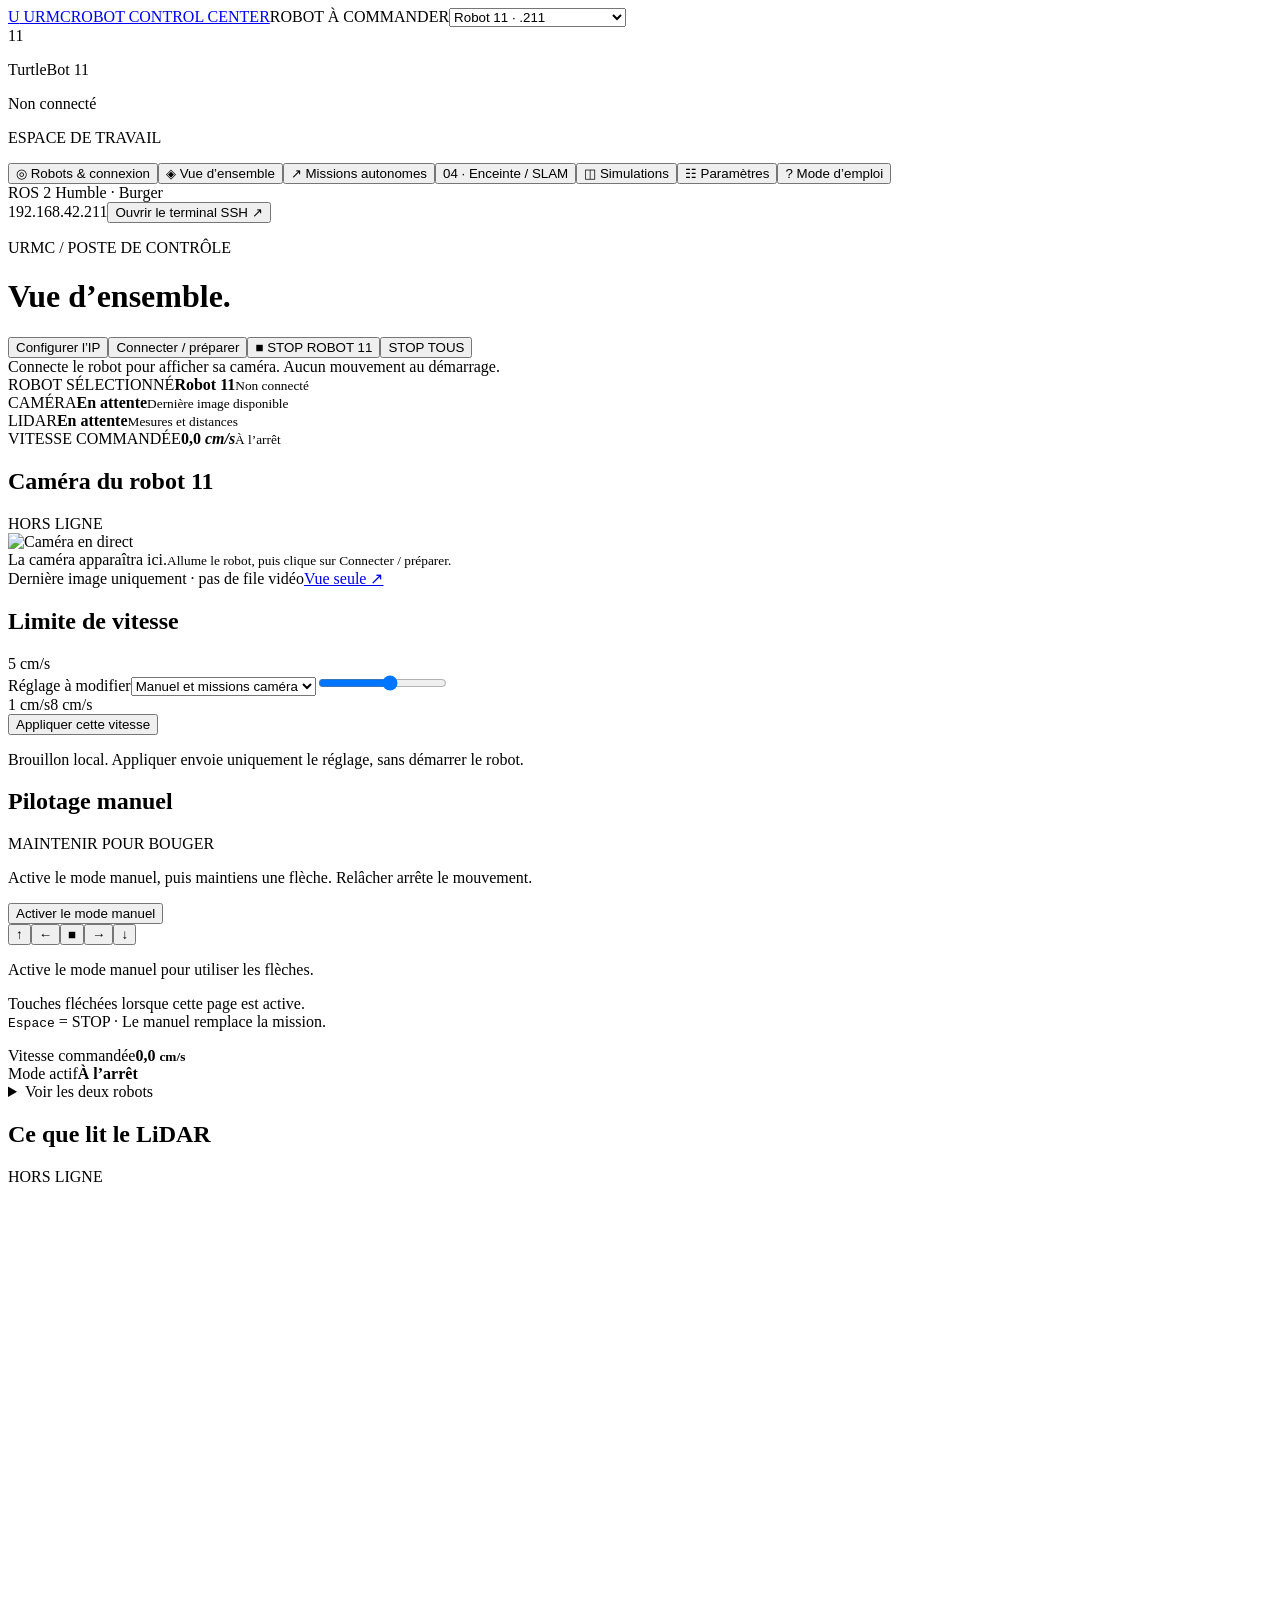
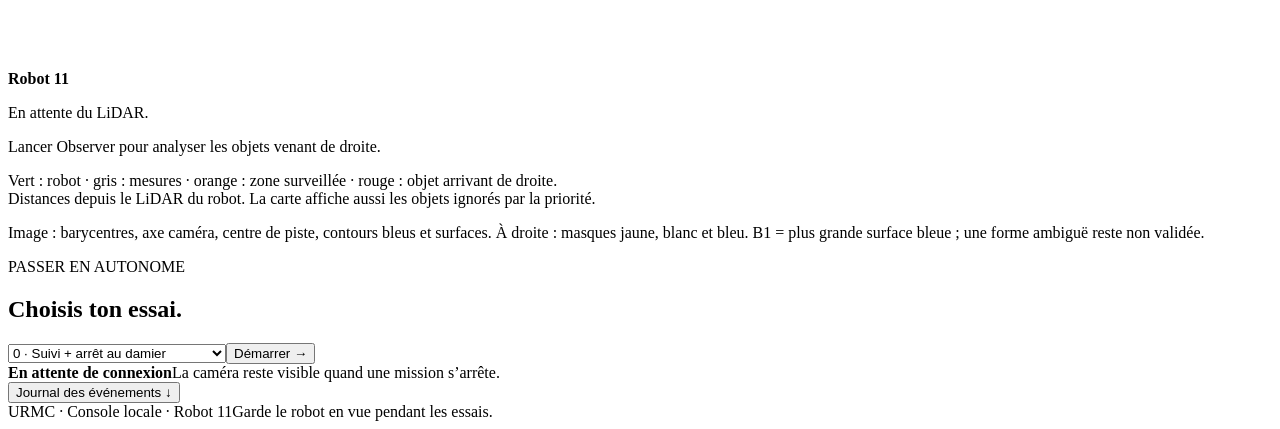
==== commit 9d84f906: "Clarifie les objectifs, points et exigences dans la console" ====
--- a/tools/console/index.html
+++ b/tools/console/index.html
@@ -2,21 +2,56 @@
 <aside><a class="brand" href="/"><span class="brand-mark">U</span> URMC<span>ROBOT CONTROL CENTER</span></a><label class="robot-selector-label" for="robotSelector">ROBOT À COMMANDER</label><select id="robotSelector"><option value="11">Robot 11 · .211</option><option value="9">Robot 9 · .209 à confirmer</option></select><div class="robot-icon" id="robotNumber">11</div><p class="robot-name" id="robotName">TurtleBot 11</p><div id="connection" class="pill">Non connecté</div><nav><p class="nav-caption">ESPACE DE TRAVAIL</p><button data-tab="network">◎ <span>Robots & connexion</span></button><button data-tab="drive" class="selected">◈ <span>Vue d’ensemble</span></button><button data-tab="missions">↗ <span>Missions autonomes</span></button><button data-tab="mapping">04 · Enceinte / SLAM</button><button data-tab="simulation">◫ <span>Simulations</span></button><button data-tab="settings">☷ <span>Paramètres</span></button><button data-tab="help">? <span>Mode d’emploi</span></button></nav><div class="aside-bottom">ROS 2 Humble · Burger<br><span id="hostLabel">192.168.42.211</span><button class="text-button" id="ssh">Ouvrir le terminal SSH ↗</button></div></aside>
 <main><header><div><p class="eyebrow">URMC / POSTE DE CONTRÔLE</p><h1 id="title">Vue d’ensemble.</h1></div><div class="header-actions"><button class="secondary" data-go="network">Configurer l’IP</button><button id="connect" class="secondary">Connecter / préparer</button><button id="stop" class="danger">■ STOP ROBOT 11</button><button id="stopAll" class="secondary danger-outline">STOP TOUS</button></div></header>
 <div id="demo" hidden>MODE DÉMONSTRATION — aucune connexion ni commande au robot.</div><div id="notice" role="status">Connecte le robot pour afficher sa caméra. Aucun mouvement au démarrage.</div>
-<section id="tab-network" class="tab" hidden><div class="section-intro"><p class="eyebrow">VOTRE FLOTTE</p><h2>Deux robots, deux connexions.</h2><p>Une IP peut changer. Mets à jour le profil concerné sans modifier les programmes.</p></div><div id="networkFleet" class="profile-grid"></div><div class="card connection-settings"><p class="eyebrow">PROFIL DU ROBOT SÉLECTIONNÉ</p><h2>Une nouvelle adresse ? C’est ici.</h2><p>Choisis le robot dans la barre latérale, saisis son IP actuelle, puis enregistre. Les adresses sont mémorisées séparément sur ce Mac.</p><div class="row"><label>Adresse IP<input id="robotHost" autocomplete="off" inputmode="decimal" type="text" value="192.168.42.211"></label><label>Domaine ROS<input id="robotDomain" type="number" min="0" max="232" value="41"></label><button id="saveConnection" class="secondary">Enregistrer l’adresse</button></div><div class="row connection-actions"><button class="primary" id="networkConnect">Connecter / préparer ce robot</button><button class="secondary" id="networkSSH">Terminal SSH ↗</button></div><p id="connectionHint">Robot 9 : adresse .209 proposée, à confirmer. Le domaine des pilotes existants sera vérifié lors de la préparation.</p></div><div class="card network-guide"><h3>Prêt en trois étapes</h3><ol><li><b>Sélectionner le robot.</b><span>Le numéro en haut à gauche indique celui qui recevra tes commandes.</span></li><li><b>Enregistrer son IP.</b><span>Arrêter la mission avant de changer une adresse. Les deux robots gardent des domaines ROS distincts.</span></li><li><b>Connecter / préparer.</b><span>La préparation transfère et compile les programmes. Elle ne lance pas de mission.</span></li></ol></div></section><section id="tab-drive" class="tab"><div class="health-grid"><div class="health-tile"><span>ROBOT SÉLECTIONNÉ</span><strong id="healthRobot">Robot 11</strong><small id="healthNetwork">Non connecté</small></div><div class="health-tile"><span>CAMÉRA</span><strong id="healthCamera">En attente</strong><small>Dernière image disponible</small></div><div class="health-tile"><span>LIDAR</span><strong id="healthLidar">En attente</strong><small>Mesures et distances</small></div><div class="health-tile"><span>VITESSE COMMANDÉE</span><strong id="healthSpeed">0,0 <em>cm/s</em></strong><small id="healthMode">À l’arrêt</small></div></div><div class="workspace"><article class="card video-card"><div class="card-heading"><h2 id="videoTitle">Caméra du robot 11</h2><span class="live" id="videoBadge">HORS LIGNE</span></div><div class="video-wrap"><img id="camera" alt="Caméra en direct"><div id="videoEmpty">La caméra apparaîtra ici.<small>Allume le robot, puis clique sur Connecter / préparer.</small></div></div><div class="video-footer"><span id="frameInfo">Dernière image uniquement · pas de file vidéo</span><a id="videoOnly" href="/?tab=drive" target="_blank" rel="noopener">Vue seule ↗</a></div></article><article class="card controls"><form class="speed-console" id="speedForm"><div class="card-heading"><h2>Limite de vitesse</h2><output id="speedValue">5 cm/s</output></div><label for="speedScope">Réglage à modifier</label><select id="speedScope"><option value="speed">Manuel et missions caméra</option><option value="m4_speed">Mission 4 · enceinte</option></select><input id="speedLimit" type="range" min="1" max="8" step="0.5" value="5" aria-label="Vitesse maximale en cm par seconde"><div class="range-limits"><span id="speedMin">1 cm/s</span><span id="speedMax">8 cm/s</span></div><button class="primary full" id="speedApply" type="submit">Appliquer cette vitesse</button><p class="hint" id="speedHint" role="status">Brouillon local. Appliquer envoie uniquement le réglage, sans démarrer le robot.</p></form><div class="card-heading"><h2>Pilotage manuel</h2><span class="small-label">MAINTENIR POUR BOUGER</span></div><p>Active le mode manuel, puis maintiens une flèche. Relâcher arrête le mouvement.</p><button class="primary full" id="manualMode">Activer le mode manuel</button><div class="dpad"><button data-x="1" data-y="0" aria-label="Avancer">↑</button><button data-x="0" data-y="1" aria-label="Tourner à gauche">←</button><button id="centerStop" aria-label="Arrêter le mouvement">■</button><button data-x="0" data-y="-1" aria-label="Tourner à droite">→</button><button data-x="-1" data-y="0" aria-label="Reculer">↓</button></div><p id="manualHint" class="hint" role="status">Active le mode manuel pour utiliser les flèches.</p><p class="hint">Touches fléchées lorsque cette page est active.<br><kbd>Espace</kbd> = STOP · Le manuel remplace la mission.</p><div class="metrics"><div><span>Vitesse commandée</span><strong id="speed">0,0 <small>cm/s</small></strong></div><div><span>Mode actif</span><strong id="mode">À l’arrêt</strong></div></div></article></div><details class="fleet-fold"><summary>Voir les deux robots</summary><div class="camera-grid"><article class="card fleet-camera"><h3>Robot 11 <span id="fleetStatus11">Non connecté</span></h3><img id="fleetCamera11" alt="Caméra du robot 11"><button class="text-button" data-select="11">Commander le robot 11 →</button></article><article class="card fleet-camera"><h3>Robot 9 <span id="fleetStatus9">Adresse à confirmer</span></h3><img id="fleetCamera9" alt="Caméra du robot 9"><button class="text-button" data-select="9">Commander le robot 9 →</button></article></div></details><article class="card lidar-card"><div class="card-heading"><h2>Ce que lit le LiDAR</h2><span class="live" id="lidarBadge">HORS LIGNE</span></div><div class="lidar-layout"><canvas id="lidarCanvas" width="640" height="480" aria-label="Carte LiDAR : robot au centre, avant vers le haut, droite à droite"></canvas><div><strong id="lidarRobot">Robot 11</strong><p id="lidarInfo">En attente du LiDAR.</p><p id="trafficInfo">Lancer Observer pour analyser les objets venant de droite.</p><p class="hint">Vert : robot · gris : mesures · orange : zone surveillée · rouge : objet arrivant de droite.<br>Distances depuis le LiDAR du robot. La carte affiche aussi les objets ignorés par la priorité.</p><p id="priorityProgress" class="hint"></p></div></div></article><p class="video-legend">Image : barycentres, axe caméra, centre de piste, contours bleus et surfaces. À droite : masques jaune, blanc et bleu. B1 = plus grande surface bleue ; une forme ambiguë reste non validée.</p><article class="card quick"><div><p class="eyebrow">PASSER EN AUTONOME</p><h2>Choisis ton essai.</h2></div><div><select id="quickAlgorithm" aria-label="Algorithme rapide"><option value="follow-robust">Suivi de piste · robuste</option><option value="barrier">Piste + barrière bleue</option><option value="priority">2 · Priorité à droite + traversée</option><option value="priority-observe">2 · Observer caméra et LiDAR</option><option value="observe">Observer la barrière · sans rouler</option><option value="follow-classic">Suivi historique · 90 secondes</option></select><button class="primary" id="quickStart">Démarrer →</button></div></article></section>
+<section id="tab-network" class="tab" hidden><div class="section-intro"><p class="eyebrow">VOTRE FLOTTE</p><h2>Deux robots, deux connexions.</h2><p>Une IP peut changer. Mets à jour le profil concerné sans modifier les programmes.</p></div><div id="networkFleet" class="profile-grid"></div><div class="card connection-settings"><p class="eyebrow">PROFIL DU ROBOT SÉLECTIONNÉ</p><h2>Une nouvelle adresse ? C’est ici.</h2><p>Choisis le robot dans la barre latérale, saisis son IP actuelle, puis enregistre. Les adresses sont mémorisées séparément sur ce Mac.</p><div class="row"><label>Adresse IP<input id="robotHost" autocomplete="off" inputmode="decimal" type="text" value="192.168.42.211"></label><label>Domaine ROS<input id="robotDomain" type="number" min="0" max="232" value="41"></label><button id="saveConnection" class="secondary">Enregistrer l’adresse</button></div><div class="row connection-actions"><button class="primary" id="networkConnect">Connecter / préparer ce robot</button><button class="secondary" id="networkSSH">Terminal SSH ↗</button></div><p id="connectionHint">Robot 9 : adresse .209 proposée, à confirmer. Le domaine des pilotes existants sera vérifié lors de la préparation.</p></div><div class="card network-guide"><h3>Prêt en trois étapes</h3><ol><li><b>Sélectionner le robot.</b><span>Le numéro en haut à gauche indique celui qui recevra tes commandes.</span></li><li><b>Enregistrer son IP.</b><span>Arrêter la mission avant de changer une adresse. Les deux robots gardent des domaines ROS distincts.</span></li><li><b>Connecter / préparer.</b><span>La préparation transfère et compile les programmes. Elle ne lance pas de mission.</span></li></ol></div></section><section id="tab-drive" class="tab"><div class="health-grid"><div class="health-tile"><span>ROBOT SÉLECTIONNÉ</span><strong id="healthRobot">Robot 11</strong><small id="healthNetwork">Non connecté</small></div><div class="health-tile"><span>CAMÉRA</span><strong id="healthCamera">En attente</strong><small>Dernière image disponible</small></div><div class="health-tile"><span>LIDAR</span><strong id="healthLidar">En attente</strong><small>Mesures et distances</small></div><div class="health-tile"><span>VITESSE COMMANDÉE</span><strong id="healthSpeed">0,0 <em>cm/s</em></strong><small id="healthMode">À l’arrêt</small></div></div><div class="workspace"><article class="card video-card"><div class="card-heading"><h2 id="videoTitle">Caméra du robot 11</h2><span class="live" id="videoBadge">HORS LIGNE</span></div><div class="video-wrap"><img id="camera" alt="Caméra en direct"><div id="videoEmpty">La caméra apparaîtra ici.<small>Allume le robot, puis clique sur Connecter / préparer.</small></div></div><div class="video-footer"><span id="frameInfo">Dernière image uniquement · pas de file vidéo</span><a id="videoOnly" href="/?tab=drive" target="_blank" rel="noopener">Vue seule ↗</a></div></article><article class="card controls"><form class="speed-console" id="speedForm"><div class="card-heading"><h2>Limite de vitesse</h2><output id="speedValue">5 cm/s</output></div><label for="speedScope">Réglage à modifier</label><select id="speedScope"><option value="speed">Manuel et missions caméra</option><option value="m4_speed">Mission 4 · enceinte</option></select><input id="speedLimit" type="range" min="1" max="8" step="0.5" value="5" aria-label="Vitesse maximale en cm par seconde"><div class="range-limits"><span id="speedMin">1 cm/s</span><span id="speedMax">8 cm/s</span></div><button class="primary full" id="speedApply" type="submit">Appliquer cette vitesse</button><p class="hint" id="speedHint" role="status">Brouillon local. Appliquer envoie uniquement le réglage, sans démarrer le robot.</p></form><div class="card-heading"><h2>Pilotage manuel</h2><span class="small-label">MAINTENIR POUR BOUGER</span></div><p>Active le mode manuel, puis maintiens une flèche. Relâcher arrête le mouvement.</p><button class="primary full" id="manualMode">Activer le mode manuel</button><div class="dpad"><button data-x="1" data-y="0" aria-label="Avancer">↑</button><button data-x="0" data-y="1" aria-label="Tourner à gauche">←</button><button id="centerStop" aria-label="Arrêter le mouvement">■</button><button data-x="0" data-y="-1" aria-label="Tourner à droite">→</button><button data-x="-1" data-y="0" aria-label="Reculer">↓</button></div><p id="manualHint" class="hint" role="status">Active le mode manuel pour utiliser les flèches.</p><p class="hint">Touches fléchées lorsque cette page est active.<br><kbd>Espace</kbd> = STOP · Le manuel remplace la mission.</p><div class="metrics"><div><span>Vitesse commandée</span><strong id="speed">0,0 <small>cm/s</small></strong></div><div><span>Mode actif</span><strong id="mode">À l’arrêt</strong></div></div></article></div><details class="fleet-fold"><summary>Voir les deux robots</summary><div class="camera-grid"><article class="card fleet-camera"><h3>Robot 11 <span id="fleetStatus11">Non connecté</span></h3><img id="fleetCamera11" alt="Caméra du robot 11"><button class="text-button" data-select="11">Commander le robot 11 →</button></article><article class="card fleet-camera"><h3>Robot 9 <span id="fleetStatus9">Adresse à confirmer</span></h3><img id="fleetCamera9" alt="Caméra du robot 9"><button class="text-button" data-select="9">Commander le robot 9 →</button></article></div></details><article class="card lidar-card"><div class="card-heading"><h2>Ce que lit le LiDAR</h2><span class="live" id="lidarBadge">HORS LIGNE</span></div><div class="lidar-layout"><canvas id="lidarCanvas" width="640" height="480" aria-label="Carte LiDAR : robot au centre, avant vers le haut, droite à droite"></canvas><div><strong id="lidarRobot">Robot 11</strong><p id="lidarInfo">En attente du LiDAR.</p><p id="trafficInfo">Lancer Observer pour analyser les objets venant de droite.</p><p class="hint">Vert : robot · gris : mesures · orange : zone surveillée · rouge : objet arrivant de droite.<br>Distances depuis le LiDAR du robot. La carte affiche aussi les objets ignorés par la priorité.</p><p id="priorityProgress" class="hint"></p></div></div></article><p class="video-legend">Image : barycentres, axe caméra, centre de piste, contours bleus et surfaces. À droite : masques jaune, blanc et bleu. B1 = plus grande surface bleue ; une forme ambiguë reste non validée.</p><article class="card quick"><div><p class="eyebrow">PASSER EN AUTONOME</p><h2>Choisis ton essai.</h2></div><div><select id="quickAlgorithm" aria-label="Algorithme rapide"><option value="follow-robust">0 · Suivi + arrêt au damier</option><option value="barrier">1 · Piste + barrière bleue</option><option value="priority">2 · Priorité à droite + traversée</option><option value="priority-observe">2 · Observer caméra et LiDAR</option><option value="observe">Observer la barrière · sans rouler</option><option value="follow-classic">Suivi historique · 90 secondes</option></select><button class="primary" id="quickStart">Démarrer →</button></div></article></section>
 <section id="tab-missions" class="tab" hidden>
-<p class="intro">Numéros du barème officiel. Un seul programme commande les moteurs ; démarrer un mode arrête le précédent.</p>
-<div class="mission-grid">
-<article class="card mission"><span class="number">00</span><h2>Suivre la piste</h2><p>Suivre les deux bordures jaune et blanche, négocier les virages et s’arrêter au damier ou au STOP. Les couleurs peuvent être de chaque côté.</p><p class="hint">4 points : piste + damier · 1 point : virage + STOP · −1 par sortie ou arrêt manqué.</p><label>Version<select id="followAlgorithm"><option value="follow-robust">Robuste · pause et reprise automatique</option><option value="follow-classic">Historique · essai de 90 secondes</option></select></label><button class="primary" id="followStart">Lancer le suivi</button></article>
-<article class="card mission"><span class="number">01</span><h2>Franchir la barrière</h2><p>Suivre la piste, s’arrêter devant le rectangle bleu horizontal, puis repartir après sa levée.</p><p class="hint">3 points : détection + arrêt · 2 points : reprise · −1 si contact.<br>Deux bordures obligatoires · arrêt au damier ou STOP · sans limite de durée.</p><div class="row"><button class="secondary" data-start="observe">Observer</button><button class="primary" data-start="barrier">Lancer avec moteurs</button></div></article>
-<article class="card mission"><span class="number">02</span><h2>Priorité à droite</h2><p>S’arrêter pour la cible venant de droite, attendre sa disparition confirmée, puis traverser au cap mémorisé. Regarder loin dans la zone sans lignes et reprendre les deux bordures proches dès leur confirmation.</p><p class="hint">3 points : arrêt · 2 points : suivi avec priorité · −1 si non-détection, −2 si mauvaise direction.<br>Caméra compressée + LiDAR + odométrie. Le filtre de voie, gabarit et distance ne garantit pas la distinction robot/personne. Essais matériels restants.</p><div class="row"><button class="text-button" data-parameters="Priorité">Réglages mission 2 →</button><button class="secondary" data-start="priority-observe">Observer caméra + LiDAR</button><button class="primary" data-start="priority">Lancer avec moteurs</button></div></article>
-<article class="card mission mission-paused"><span class="number">03</span><h2>Challenge collectif · piste</h2><p>Épreuve collective chronométrée : 8 points, classement à l’arrivée. Aucun programme collectif dédié n’est prêt.</p><p class="hint">À préparer après les missions individuelles.</p></article>
-<article class="card mission" id="mission4Card"><span class="number">04</span><h2>Entrer et sortir de l’enceinte</h2><p>Départ dehors → entrée → passage intérieur → sortie dehors. SLAM au choix, position sur la carte et obstacles actualisés au LiDAR.</p><p class="hint">3 points : entrée · 3 points : sortie · bonus +3 avec obstacles · −1 si paroi touchée ou obstacle renversé.<br>1 point de détection du panneau d’entrée : pas encore implémenté. Le règlement interdit la caméra pendant cette mission.</p><p class="hint">1 × 1,25 m : référence ajustable et facultative. Les murs réels viennent du LiDAR.</p><div class="row"><button class="text-button" data-parameters="Enceinte">Réglages mission 4 →</button><button class="primary" id="openMission4" data-go="mapping">Préparer la mission 4 →</button><button class="secondary" id="tryMission4Sim">Essayer sur le Mac</button></div></article>
-<article class="card mission mission-paused"><span class="number">05</span><h2>Transporter la palette</h2><p>En pause à ta demande. Aucun lancement proposé pour le moment ; les anciens fichiers restent conservés.</p></article>
-<article class="card mission mission-paused"><span class="number">06</span><h2>Challenge collectif · manœuvres</h2><p>Épreuve collective chronométrée : 8 points, classement à l’arrivée. Aucun programme collectif dédié n’est prêt.</p></article>
-</div></section>
+<div class="missions-intro"><div><p>Les points ci-dessous sont ceux du barème : ils sont validés par le jury, pas comptés automatiquement par l’interface.</p></div><span class="mission-key">Numéros officiels 0 → 6</span></div>
+<div class="mission-live card" id="missionActivity" aria-live="polite"><span class="mission-live-dot" aria-hidden="true"></span><div><span class="eyebrow" id="missionLiveStatus">ROBOT NON CONNECTÉ</span><h3 id="missionLiveTitle">Aucune mission en cours</h3><p id="missionLiveReason">Choisis ton robot, connecte-le, puis lance une mission.</p></div><button class="secondary" id="missionLiveMonitor" data-go="drive">Voir les capteurs →</button></div>
+<div class="mission-shortcuts" aria-label="Accès rapide aux missions"><button data-mission-jump="mission0"><b>0 · Piste</b><span>5 points possibles</span></button><button data-mission-jump="mission1"><b>1 · Barrière</b><span>5 points possibles</span></button><button data-mission-jump="mission2"><b>2 · Priorité</b><span>5 points possibles</span></button><button data-mission-jump="mission4Card"><b>4 · Enceinte</b><span>7 points + 3 bonus</span></button></div>
+<div class="mission-grid mission-primary-grid">
+<article class="card mission" id="mission0" data-mission="0" aria-labelledby="mission0Title">
+<div class="mission-heading"><span class="number">00</span><div><h2 id="mission0Title">Suivre la piste</h2><span class="mission-readiness partial">Partiel · STOP à intégrer</span><span class="mission-running" data-mission-running="0" hidden>En cours</span></div><strong class="mission-score">5<small>points possibles</small></strong></div>
+<p class="mission-story">Départ sur la piste → suivre les deux bordures → s’arrêter à l’arrivée.</p>
+<ol class="mission-objectives"><li><div><b>Suivre la piste et s’arrêter au damier</b><small>Damier noir et blanc transversal. Suivi + arrêt préparés ; à revalider sur le terrain.</small></div><span class="point-chip">4 pts</span></li><li><div><b>Passer le virage et s’arrêter au panneau STOP</b><small class="requirement-missing">L’arrêt au panneau n’est pas encore intégré au pilote réel de la console.</small></div><span class="point-chip pending">1 pt</span></li></ol>
+<p class="mission-next"><b>Prochain travail :</b> intégrer puis tester l’arrêt au panneau STOP. Le lancement actuel fait le suivi avec arrêt au damier.</p>
+<details class="mission-details"><summary>Malus et comportement</summary><p>−1 si sortie de piste ou arrêt manqué, pour chacune des deux parties. Les deux bordures sont requises, sans imposer le côté des couleurs. Perception insuffisante : pause ; le mode robuste reprend après confirmation. La barrière bleue n’intervient pas.</p></details>
+<div class="mission-actions"><label>Version du suivi<select id="followAlgorithm"><option value="follow-robust">Robuste · pause et reprise automatique</option><option value="follow-classic">Historique · essai de 90 secondes</option></select></label><div class="row"><button class="primary" id="followStart">Lancer le suivi + damier</button><button class="text-button" data-parameters="Conduite">Vitesse et direction →</button></div></div>
+</article>
+<article class="card mission" id="mission1" data-mission="1" aria-labelledby="mission1Title">
+<div class="mission-heading"><span class="number">01</span><div><h2 id="mission1Title">Franchir la barrière</h2><span class="mission-readiness testing">À revalider sur le robot</span><span class="mission-running" data-mission-running="1" hidden>En cours</span></div><strong class="mission-score">5<small>points possibles</small></strong></div>
+<p class="mission-story">Suivre la piste → s’arrêter devant la barre → attendre sa levée → repartir.</p>
+<ol class="mission-objectives"><li><div><b>Détecter la barrière et s’arrêter devant</b><small>Rectangle bleu horizontal : passage fermé.</small></div><span class="point-chip">3 pts</span></li><li><div><b>Reprendre le suivi après l’ouverture</b><small>Levée confirmée, puis reprise sur les deux bordures.</small></div><span class="point-chip">2 pts</span></li></ol>
+<p class="mission-next"><b>Prochain test :</b> vérifier l’arrêt avant contact et la reprise à la levée, à la vitesse choisie et sous l’éclairage réel.</p>
+<details class="mission-details"><summary>Malus et comportement</summary><p>−1 si le robot heurte la barrière. La plus grande surface bleue est analysée avec sa forme et son orientation. Une absence initiale de bleu ne prouve pas une ouverture. Sans limite de durée ; arrêt au damier ou au bouton STOP.</p></details>
+<div class="mission-actions"><div class="row"><button class="secondary" data-start="observe">Observer sans moteurs</button><button class="primary" data-start="barrier">Lancer avec moteurs</button></div><button class="text-button" data-parameters="Barrière">Couleur, surface et ouverture →</button></div>
+</article>
+<article class="card mission" id="mission2" data-mission="2" aria-labelledby="mission2Title">
+<div class="mission-heading"><span class="number">02</span><div><h2 id="mission2Title">Priorité à droite</h2><span class="mission-readiness testing">Validé en simulation · terrain à tester</span><span class="mission-running" data-mission-running="2" hidden>En cours</span></div><strong class="mission-score">5<small>points possibles</small></strong></div>
+<p class="mission-story">Arriver au carrefour → laisser passer à droite → traverser tout droit → retrouver la piste.</p>
+<ol class="mission-objectives"><li><div><b>Détecter le robot à droite et s’arrêter</b><small>Surveiller sa voie au LiDAR ; attendre sa disparition confirmée avant de repartir.</small></div><span class="point-chip">3 pts</span></li><li><div><b>Traverser avec la priorité respectée</b><small>Garder le cap sans lignes ; regarder loin, puis reprendre les deux bordures proches.</small></div><span class="point-chip">2 pts</span></li></ol>
+<p class="mission-next"><b>Prochain test :</b> calibrer la zone à droite et vérifier le passage avec un deuxième robot, puis la reprise des lignes.</p>
+<details class="mission-details"><summary>Malus, capteurs et limites</summary><p>−1 si pas de détection ; −2 si mauvaise direction. Caméra compressée + LiDAR + odométrie. Les filtres utilisent voie, distance et gabarit ; une personne de même gabarit dans cette voie peut aussi provoquer l’arrêt. Un seul carrefour par lancement ; la distance sans lignes reste limitée.</p></details>
+<div class="mission-actions"><div class="row"><button class="secondary" data-start="priority-observe">Observer caméra + LiDAR</button><button class="primary" data-start="priority">Lancer avec moteurs</button></div><button class="text-button" data-parameters="Priorité">Distance, zone et traversée →</button></div>
+</article>
+<article class="card mission" id="mission4Card" data-mission="4" aria-labelledby="mission4Title">
+<div class="mission-heading"><span class="number">04</span><div><h2 id="mission4Title">Entrer et sortir de l’enceinte</h2><span class="mission-readiness partial">Navigation simulée · panneau à développer</span><span class="mission-running" data-mission-running="4" hidden>En cours</span></div><strong class="mission-score">7<small>points + <b>3 bonus</b></small></strong></div>
+<p class="mission-story">Partir dehors → entrer sans contact → éviter les obstacles → ressortir dehors.</p>
+<ol class="mission-objectives"><li><div><b>Détecter le panneau d’entrée du tunnel</b><small class="requirement-missing">Non développé. Le capteur autorisé pour ce point doit être précisé par les organisateurs.</small></div><span class="point-chip pending">1 pt</span></li><li><div><b>Entrer sans toucher les montants</b><small>Approche A, puis point B dans l’enceinte.</small></div><span class="point-chip">3 pts</span></li><li><div><b>Trouver la sortie et ressortir</b><small>Rejoindre C à l’extérieur, dans la minute prévue pour la traversée.</small></div><span class="point-chip">3 pts</span></li><li><div><b>Réussir avec les obstacles ajoutés</b><small>Le LiDAR actualise le passage pendant le déplacement.</small></div><span class="point-chip bonus">+3</span></li></ol>
+<p class="mission-next"><b>Prochain test :</b> préparer les repères A/B/C sur le terrain réel, vérifier la localisation, puis entrer et sortir avec obstacle. Détection du panneau encore manquante.</p>
+<details class="mission-details"><summary>Malus, SLAM et dimensions</summary><p>−1 si une paroi est touchée ; −1 si un obstacle tombe. Perception LiDAR uniquement pendant l’épreuve officielle : caméra désactivée. SLAM au choix ; obstacles toujours réanalysés. Le cadre 1 × 1,25 m est indicatif, ajustable et facultatif. Les repères préparés manuellement ne remplacent pas une détection automatique du panneau ou des ouvertures.</p></details>
+<div class="mission-actions"><div class="row"><button class="primary" id="openMission4" data-go="mapping">Préparer carte et trajet →</button><button class="secondary" id="tryMission4Sim">Essayer sur le Mac</button></div><button class="text-button" data-parameters="Enceinte">Vitesse, gabarit et marge →</button></div>
+</article>
+</div>
+<div class="missions-later-heading"><h2>Les autres épreuves officielles</h2><p>Conservées dans le barème, sans lancement autonome proposé pour le moment.</p></div>
+<div class="mission-later-grid">
+<article class="card mission mission-paused" data-mission="3"><div class="mission-heading"><span class="number">03</span><h2>Collectif · piste</h2></div><span class="mission-readiness paused">À préparer</span><p>Épreuve collective chronométrée : <b>8 points</b> avant le malus de classement.</p><p class="hint">Malus : −1 par position d’arrivée, selon le barème. Aucun programme collectif dédié prêt.</p></article>
+<article class="card mission mission-paused" data-mission="5"><div class="mission-heading"><span class="number">05</span><h2>Transporter la palette</h2></div><span class="mission-readiness paused">En pause à ta demande</span><p>Repérer la palette → la prendre → la déplacer → la déposer.</p><p class="hint">Aucun développement ni lancement prévu pour le moment. Les anciens fichiers sont conservés.</p><details class="mission-details"><summary>Voir le barème</summary><p>Prise : 1 point ; déplacement : 3 ; libération : 1. Bonus : +2 pour détection et positionnement, +1 en sortant de la zone. Malus : −1 si pas d’arrêt, −1 si traversée d’une autre zone.</p></details></article>
+<article class="card mission mission-paused" data-mission="6"><div class="mission-heading"><span class="number">06</span><h2>Collectif · manœuvres</h2></div><span class="mission-readiness paused">À préparer</span><p>Épreuve collective chronométrée : <b>8 points</b> avant le malus de classement.</p><p class="hint">Malus : −1 par position d’arrivée, selon le barème. Aucun programme collectif dédié prêt.</p></article>
+</div>
+<p class="missions-footnote">Un seul programme commande les moteurs. Une simulation réussie ne valide pas les points sur le robot réel. Les limites et prochaines vérifications sont indiquées sur chaque carte.</p>
+</section>
 <section id="tab-mapping" class="tab" hidden>
 <div class="card map-toolbar"><div><p class="eyebrow">MISSION 04 · EXPLORER L’ENCEINTE</p><h2>Une carte. Un trajet. C’est parti.</h2><p>Le robot entre, évite les obstacles et ressort. Prépare son parcours en trois étapes ; tu peux t’entraîner sur le Mac avant l’essai réel.</p></div><label>Où veux-tu tester ?<select id="mapSource"><option value="robot">Sur le robot réel</option><option value="simulation">En entraînement sur le Mac</option></select></label><label>Navigation<select id="mapNavMode"><option value="slam">Avec SLAM · carte enregistrée</option><option value="local">Sans SLAM · vue locale LiDAR</option></select></label><button id="mapSimStart" class="secondary">Démarrer mon entraînement</button><button id="mapSimStop" class="secondary">Fermer le banc Mac</button></div>
-<div class="enclosure-journey"><div><p class="eyebrow">MISSION 4 UNIQUEMENT · REPÈRE DU TERRAIN</p><h2>Dehors → entrer → traverser → ressortir</h2><p>Enceinte prévue : <b>1 m de large × 1,25 m de profondeur</b>. Les ouvertures et les obstacles sont observés au LiDAR. Le cadre de dimensions se place sur la carte ; il ne remplace pas les murs mesurés.</p></div><strong id="mapLocation">Position à vérifier</strong></div><p id="mapModeHint" class="map-mode-hint">Choisis si tu utilises une carte SLAM ou une vue locale.</p><p id="mapSourceInfo" class="map-source">Robot sélectionné : commandes réelles après lancement.</p>
+<div class="enclosure-journey"><div><p class="eyebrow">MISSION 4 UNIQUEMENT · REPÈRE DU TERRAIN</p><h2>Dehors → entrer → traverser → ressortir</h2><p>Référence de départ : <b>1 m × 1,25 m, à ajuster</b>. Le cadre est facultatif et ne limite pas le trajet. La carte et les scans LiDAR montrent les murs et obstacles ; tu places les repères d’entrée, d’intérieur et de sortie.</p></div><strong id="mapLocation">Position à vérifier</strong></div><p id="mapModeHint" class="map-mode-hint">Choisis si tu utilises une carte SLAM ou une vue locale.</p><p id="mapSourceInfo" class="map-source">Robot sélectionné : commandes réelles après lancement.</p>
 <div class="map-progress" aria-label="Les trois étapes de la mission 4"><button data-map-step="1"><span class="step-dot">1</span><span><strong id="mapStep1Title">Créer la carte</strong><small id="mapStep1">À préparer</small></span></button><button data-map-step="2"><span class="step-dot">2</span><span><strong>Dessiner le trajet</strong><small id="mapStep2">Zone + 3 repères</small></span></button><button data-map-step="3"><span class="step-dot">3</span><span><strong>Se placer et partir</strong><small id="mapStep3">Position à confirmer</small></span></button></div>
 <div class="map-next" role="status"><div><strong id="mapNextTitle">Pour commencer</strong><p id="mapNextHint">Connecte ton robot ou choisis l’entraînement sur le Mac.</p></div><button id="mapNextButton" class="primary">Voir la première étape →</button></div>
 <div class="map-layout"><article class="card map-main"><div class="card-heading"><h2>Ton terrain de jeu, en direct</h2><span id="mapLive" class="live">EN ATTENTE</span></div><canvas id="slamCanvas" width="1000" height="700" aria-label="Carte SLAM interactive"></canvas><p class="hint">Blanc : passage libre · noir : murs · gris : pas encore exploré · orange : ce que voit le LiDAR · vert : robot · bleu plein : chemin · bleu pointillé : dimensions de l’enceinte · violet : zone autorisée.</p><p id="mapDecision">En attente du module.</p><div class="map-metrics" id="mapMetrics"></div></article>
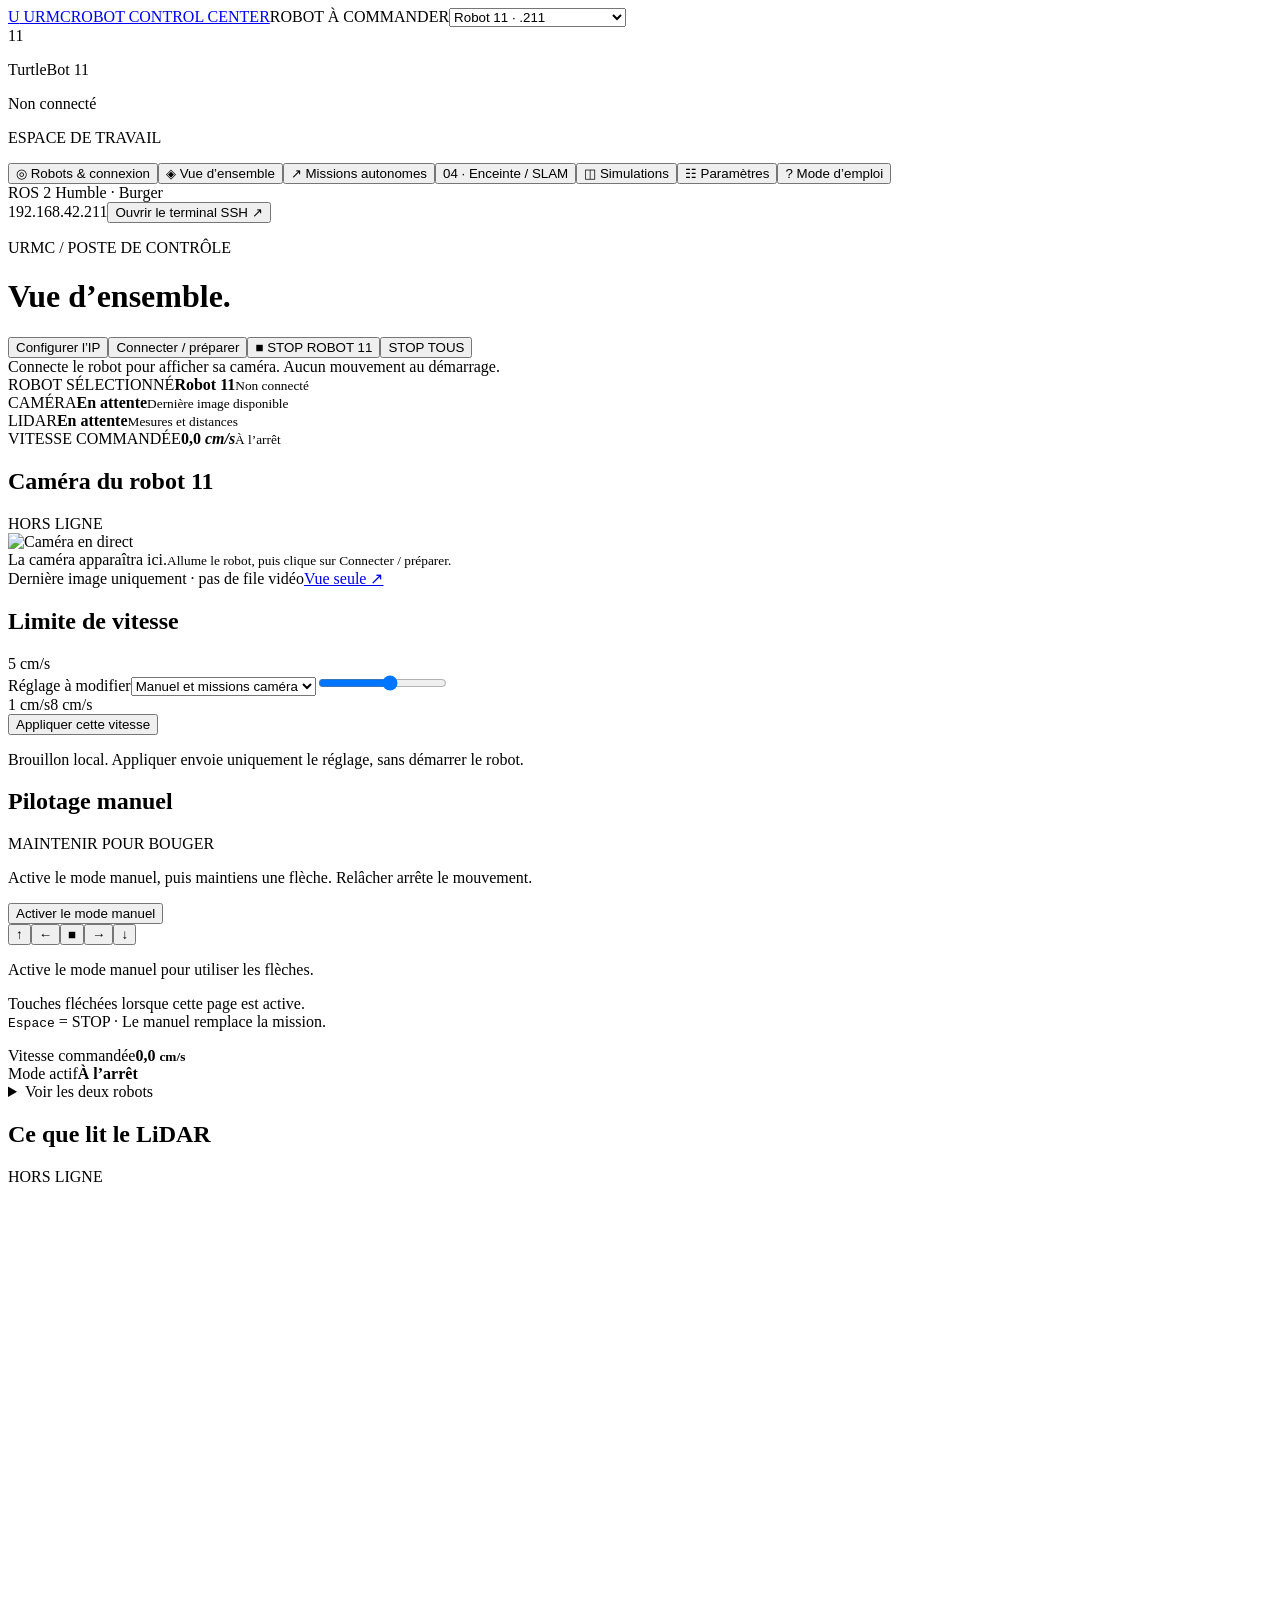
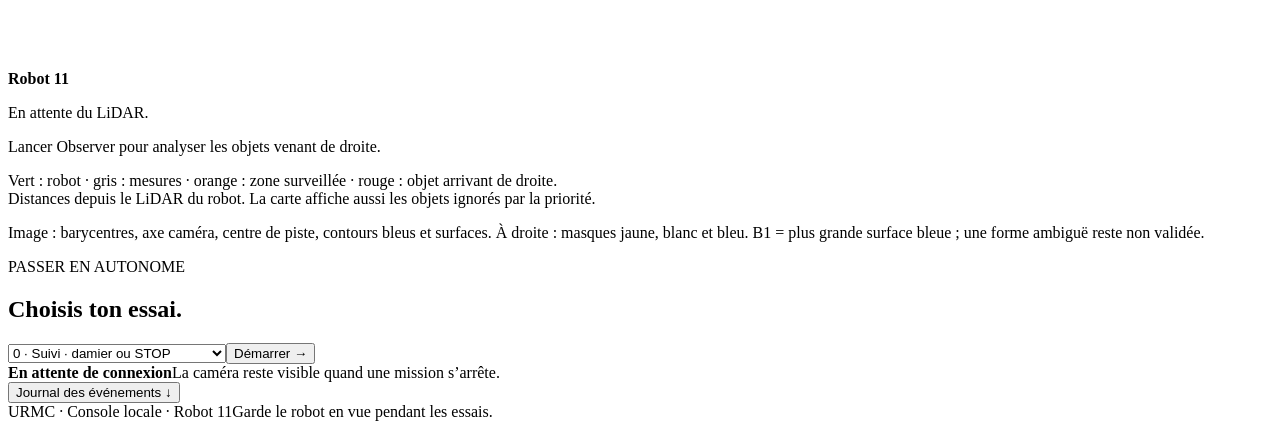
==== commit c452de8a: "Complète les arrêts de piste et fiabilise priorité et entrée LiDAR" ====
--- a/tools/console/index.html
+++ b/tools/console/index.html
@@ -2,19 +2,19 @@
 <aside><a class="brand" href="/"><span class="brand-mark">U</span> URMC<span>ROBOT CONTROL CENTER</span></a><label class="robot-selector-label" for="robotSelector">ROBOT À COMMANDER</label><select id="robotSelector"><option value="11">Robot 11 · .211</option><option value="9">Robot 9 · .209 à confirmer</option></select><div class="robot-icon" id="robotNumber">11</div><p class="robot-name" id="robotName">TurtleBot 11</p><div id="connection" class="pill">Non connecté</div><nav><p class="nav-caption">ESPACE DE TRAVAIL</p><button data-tab="network">◎ <span>Robots & connexion</span></button><button data-tab="drive" class="selected">◈ <span>Vue d’ensemble</span></button><button data-tab="missions">↗ <span>Missions autonomes</span></button><button data-tab="mapping">04 · Enceinte / SLAM</button><button data-tab="simulation">◫ <span>Simulations</span></button><button data-tab="settings">☷ <span>Paramètres</span></button><button data-tab="help">? <span>Mode d’emploi</span></button></nav><div class="aside-bottom">ROS 2 Humble · Burger<br><span id="hostLabel">192.168.42.211</span><button class="text-button" id="ssh">Ouvrir le terminal SSH ↗</button></div></aside>
 <main><header><div><p class="eyebrow">URMC / POSTE DE CONTRÔLE</p><h1 id="title">Vue d’ensemble.</h1></div><div class="header-actions"><button class="secondary" data-go="network">Configurer l’IP</button><button id="connect" class="secondary">Connecter / préparer</button><button id="stop" class="danger">■ STOP ROBOT 11</button><button id="stopAll" class="secondary danger-outline">STOP TOUS</button></div></header>
 <div id="demo" hidden>MODE DÉMONSTRATION — aucune connexion ni commande au robot.</div><div id="notice" role="status">Connecte le robot pour afficher sa caméra. Aucun mouvement au démarrage.</div>
-<section id="tab-network" class="tab" hidden><div class="section-intro"><p class="eyebrow">VOTRE FLOTTE</p><h2>Deux robots, deux connexions.</h2><p>Une IP peut changer. Mets à jour le profil concerné sans modifier les programmes.</p></div><div id="networkFleet" class="profile-grid"></div><div class="card connection-settings"><p class="eyebrow">PROFIL DU ROBOT SÉLECTIONNÉ</p><h2>Une nouvelle adresse ? C’est ici.</h2><p>Choisis le robot dans la barre latérale, saisis son IP actuelle, puis enregistre. Les adresses sont mémorisées séparément sur ce Mac.</p><div class="row"><label>Adresse IP<input id="robotHost" autocomplete="off" inputmode="decimal" type="text" value="192.168.42.211"></label><label>Domaine ROS<input id="robotDomain" type="number" min="0" max="232" value="41"></label><button id="saveConnection" class="secondary">Enregistrer l’adresse</button></div><div class="row connection-actions"><button class="primary" id="networkConnect">Connecter / préparer ce robot</button><button class="secondary" id="networkSSH">Terminal SSH ↗</button></div><p id="connectionHint">Robot 9 : adresse .209 proposée, à confirmer. Le domaine des pilotes existants sera vérifié lors de la préparation.</p></div><div class="card network-guide"><h3>Prêt en trois étapes</h3><ol><li><b>Sélectionner le robot.</b><span>Le numéro en haut à gauche indique celui qui recevra tes commandes.</span></li><li><b>Enregistrer son IP.</b><span>Arrêter la mission avant de changer une adresse. Les deux robots gardent des domaines ROS distincts.</span></li><li><b>Connecter / préparer.</b><span>La préparation transfère et compile les programmes. Elle ne lance pas de mission.</span></li></ol></div></section><section id="tab-drive" class="tab"><div class="health-grid"><div class="health-tile"><span>ROBOT SÉLECTIONNÉ</span><strong id="healthRobot">Robot 11</strong><small id="healthNetwork">Non connecté</small></div><div class="health-tile"><span>CAMÉRA</span><strong id="healthCamera">En attente</strong><small>Dernière image disponible</small></div><div class="health-tile"><span>LIDAR</span><strong id="healthLidar">En attente</strong><small>Mesures et distances</small></div><div class="health-tile"><span>VITESSE COMMANDÉE</span><strong id="healthSpeed">0,0 <em>cm/s</em></strong><small id="healthMode">À l’arrêt</small></div></div><div class="workspace"><article class="card video-card"><div class="card-heading"><h2 id="videoTitle">Caméra du robot 11</h2><span class="live" id="videoBadge">HORS LIGNE</span></div><div class="video-wrap"><img id="camera" alt="Caméra en direct"><div id="videoEmpty">La caméra apparaîtra ici.<small>Allume le robot, puis clique sur Connecter / préparer.</small></div></div><div class="video-footer"><span id="frameInfo">Dernière image uniquement · pas de file vidéo</span><a id="videoOnly" href="/?tab=drive" target="_blank" rel="noopener">Vue seule ↗</a></div></article><article class="card controls"><form class="speed-console" id="speedForm"><div class="card-heading"><h2>Limite de vitesse</h2><output id="speedValue">5 cm/s</output></div><label for="speedScope">Réglage à modifier</label><select id="speedScope"><option value="speed">Manuel et missions caméra</option><option value="m4_speed">Mission 4 · enceinte</option></select><input id="speedLimit" type="range" min="1" max="8" step="0.5" value="5" aria-label="Vitesse maximale en cm par seconde"><div class="range-limits"><span id="speedMin">1 cm/s</span><span id="speedMax">8 cm/s</span></div><button class="primary full" id="speedApply" type="submit">Appliquer cette vitesse</button><p class="hint" id="speedHint" role="status">Brouillon local. Appliquer envoie uniquement le réglage, sans démarrer le robot.</p></form><div class="card-heading"><h2>Pilotage manuel</h2><span class="small-label">MAINTENIR POUR BOUGER</span></div><p>Active le mode manuel, puis maintiens une flèche. Relâcher arrête le mouvement.</p><button class="primary full" id="manualMode">Activer le mode manuel</button><div class="dpad"><button data-x="1" data-y="0" aria-label="Avancer">↑</button><button data-x="0" data-y="1" aria-label="Tourner à gauche">←</button><button id="centerStop" aria-label="Arrêter le mouvement">■</button><button data-x="0" data-y="-1" aria-label="Tourner à droite">→</button><button data-x="-1" data-y="0" aria-label="Reculer">↓</button></div><p id="manualHint" class="hint" role="status">Active le mode manuel pour utiliser les flèches.</p><p class="hint">Touches fléchées lorsque cette page est active.<br><kbd>Espace</kbd> = STOP · Le manuel remplace la mission.</p><div class="metrics"><div><span>Vitesse commandée</span><strong id="speed">0,0 <small>cm/s</small></strong></div><div><span>Mode actif</span><strong id="mode">À l’arrêt</strong></div></div></article></div><details class="fleet-fold"><summary>Voir les deux robots</summary><div class="camera-grid"><article class="card fleet-camera"><h3>Robot 11 <span id="fleetStatus11">Non connecté</span></h3><img id="fleetCamera11" alt="Caméra du robot 11"><button class="text-button" data-select="11">Commander le robot 11 →</button></article><article class="card fleet-camera"><h3>Robot 9 <span id="fleetStatus9">Adresse à confirmer</span></h3><img id="fleetCamera9" alt="Caméra du robot 9"><button class="text-button" data-select="9">Commander le robot 9 →</button></article></div></details><article class="card lidar-card"><div class="card-heading"><h2>Ce que lit le LiDAR</h2><span class="live" id="lidarBadge">HORS LIGNE</span></div><div class="lidar-layout"><canvas id="lidarCanvas" width="640" height="480" aria-label="Carte LiDAR : robot au centre, avant vers le haut, droite à droite"></canvas><div><strong id="lidarRobot">Robot 11</strong><p id="lidarInfo">En attente du LiDAR.</p><p id="trafficInfo">Lancer Observer pour analyser les objets venant de droite.</p><p class="hint">Vert : robot · gris : mesures · orange : zone surveillée · rouge : objet arrivant de droite.<br>Distances depuis le LiDAR du robot. La carte affiche aussi les objets ignorés par la priorité.</p><p id="priorityProgress" class="hint"></p></div></div></article><p class="video-legend">Image : barycentres, axe caméra, centre de piste, contours bleus et surfaces. À droite : masques jaune, blanc et bleu. B1 = plus grande surface bleue ; une forme ambiguë reste non validée.</p><article class="card quick"><div><p class="eyebrow">PASSER EN AUTONOME</p><h2>Choisis ton essai.</h2></div><div><select id="quickAlgorithm" aria-label="Algorithme rapide"><option value="follow-robust">0 · Suivi + arrêt au damier</option><option value="barrier">1 · Piste + barrière bleue</option><option value="priority">2 · Priorité à droite + traversée</option><option value="priority-observe">2 · Observer caméra et LiDAR</option><option value="observe">Observer la barrière · sans rouler</option><option value="follow-classic">Suivi historique · 90 secondes</option></select><button class="primary" id="quickStart">Démarrer →</button></div></article></section>
+<section id="tab-network" class="tab" hidden><div class="section-intro"><p class="eyebrow">VOTRE FLOTTE</p><h2>Deux robots, deux connexions.</h2><p>Une IP peut changer. Mets à jour le profil concerné sans modifier les programmes.</p></div><div id="networkFleet" class="profile-grid"></div><div class="card connection-settings"><p class="eyebrow">PROFIL DU ROBOT SÉLECTIONNÉ</p><h2>Une nouvelle adresse ? C’est ici.</h2><p>Choisis le robot dans la barre latérale, saisis son IP actuelle, puis enregistre. Les adresses sont mémorisées séparément sur ce Mac.</p><div class="row"><label>Adresse IP<input id="robotHost" autocomplete="off" inputmode="decimal" type="text" value="192.168.42.211"></label><label>Domaine ROS<input id="robotDomain" type="number" min="0" max="232" value="41"></label><button id="saveConnection" class="secondary">Enregistrer l’adresse</button></div><div class="row connection-actions"><button class="primary" id="networkConnect">Connecter / préparer ce robot</button><button class="secondary" id="networkSSH">Terminal SSH ↗</button></div><p id="connectionHint">Robot 9 : adresse .209 proposée, à confirmer. Le domaine des pilotes existants sera vérifié lors de la préparation.</p></div><div class="card network-guide"><h3>Prêt en trois étapes</h3><ol><li><b>Sélectionner le robot.</b><span>Le numéro en haut à gauche indique celui qui recevra tes commandes.</span></li><li><b>Enregistrer son IP.</b><span>Arrêter la mission avant de changer une adresse. Les deux robots gardent des domaines ROS distincts.</span></li><li><b>Connecter / préparer.</b><span>La préparation transfère et compile les programmes. Elle ne lance pas de mission.</span></li></ol></div></section><section id="tab-drive" class="tab"><div class="health-grid"><div class="health-tile"><span>ROBOT SÉLECTIONNÉ</span><strong id="healthRobot">Robot 11</strong><small id="healthNetwork">Non connecté</small></div><div class="health-tile"><span>CAMÉRA</span><strong id="healthCamera">En attente</strong><small>Dernière image disponible</small></div><div class="health-tile"><span>LIDAR</span><strong id="healthLidar">En attente</strong><small>Mesures et distances</small></div><div class="health-tile"><span>VITESSE COMMANDÉE</span><strong id="healthSpeed">0,0 <em>cm/s</em></strong><small id="healthMode">À l’arrêt</small></div></div><div class="workspace"><article class="card video-card"><div class="card-heading"><h2 id="videoTitle">Caméra du robot 11</h2><span class="live" id="videoBadge">HORS LIGNE</span></div><div class="video-wrap"><img id="camera" alt="Caméra en direct"><div id="videoEmpty">La caméra apparaîtra ici.<small>Allume le robot, puis clique sur Connecter / préparer.</small></div></div><div class="video-footer"><span id="frameInfo">Dernière image uniquement · pas de file vidéo</span><a id="videoOnly" href="/?tab=drive" target="_blank" rel="noopener">Vue seule ↗</a></div></article><article class="card controls"><form class="speed-console" id="speedForm"><div class="card-heading"><h2>Limite de vitesse</h2><output id="speedValue">5 cm/s</output></div><label for="speedScope">Réglage à modifier</label><select id="speedScope"><option value="speed">Manuel et missions caméra</option><option value="m4_speed">Mission 4 · enceinte</option></select><input id="speedLimit" type="range" min="1" max="8" step="0.5" value="5" aria-label="Vitesse maximale en cm par seconde"><div class="range-limits"><span id="speedMin">1 cm/s</span><span id="speedMax">8 cm/s</span></div><button class="primary full" id="speedApply" type="submit">Appliquer cette vitesse</button><p class="hint" id="speedHint" role="status">Brouillon local. Appliquer envoie uniquement le réglage, sans démarrer le robot.</p></form><div class="card-heading"><h2>Pilotage manuel</h2><span class="small-label">MAINTENIR POUR BOUGER</span></div><p>Active le mode manuel, puis maintiens une flèche. Relâcher arrête le mouvement.</p><button class="primary full" id="manualMode">Activer le mode manuel</button><div class="dpad"><button data-x="1" data-y="0" aria-label="Avancer">↑</button><button data-x="0" data-y="1" aria-label="Tourner à gauche">←</button><button id="centerStop" aria-label="Arrêter le mouvement">■</button><button data-x="0" data-y="-1" aria-label="Tourner à droite">→</button><button data-x="-1" data-y="0" aria-label="Reculer">↓</button></div><p id="manualHint" class="hint" role="status">Active le mode manuel pour utiliser les flèches.</p><p class="hint">Touches fléchées lorsque cette page est active.<br><kbd>Espace</kbd> = STOP · Le manuel remplace la mission.</p><div class="metrics"><div><span>Vitesse commandée</span><strong id="speed">0,0 <small>cm/s</small></strong></div><div><span>Mode actif</span><strong id="mode">À l’arrêt</strong></div></div></article></div><details class="fleet-fold"><summary>Voir les deux robots</summary><div class="camera-grid"><article class="card fleet-camera"><h3>Robot 11 <span id="fleetStatus11">Non connecté</span></h3><img id="fleetCamera11" alt="Caméra du robot 11"><button class="text-button" data-select="11">Commander le robot 11 →</button></article><article class="card fleet-camera"><h3>Robot 9 <span id="fleetStatus9">Adresse à confirmer</span></h3><img id="fleetCamera9" alt="Caméra du robot 9"><button class="text-button" data-select="9">Commander le robot 9 →</button></article></div></details><article class="card lidar-card"><div class="card-heading"><h2>Ce que lit le LiDAR</h2><span class="live" id="lidarBadge">HORS LIGNE</span></div><div class="lidar-layout"><canvas id="lidarCanvas" width="640" height="480" aria-label="Carte LiDAR : robot au centre, avant vers le haut, droite à droite"></canvas><div><strong id="lidarRobot">Robot 11</strong><p id="lidarInfo">En attente du LiDAR.</p><p id="trafficInfo">Lancer Observer pour analyser les objets venant de droite.</p><p class="hint">Vert : robot · gris : mesures · orange : zone surveillée · rouge : objet arrivant de droite.<br>Distances depuis le LiDAR du robot. La carte affiche aussi les objets ignorés par la priorité.</p><p id="priorityProgress" class="hint"></p></div></div></article><p class="video-legend">Image : barycentres, axe caméra, centre de piste, contours bleus et surfaces. À droite : masques jaune, blanc et bleu. B1 = plus grande surface bleue ; une forme ambiguë reste non validée.</p><article class="card quick"><div><p class="eyebrow">PASSER EN AUTONOME</p><h2>Choisis ton essai.</h2></div><div><select id="quickAlgorithm" aria-label="Algorithme rapide"><option value="follow-robust">0 · Suivi · damier ou STOP</option><option value="barrier">1 · Piste + barrière bleue</option><option value="priority">2 · Priorité à droite + traversée</option><option value="priority-observe">2 · Observer caméra et LiDAR</option><option value="observe">Observer la barrière · sans rouler</option><option value="follow-classic">Suivi historique · 90 secondes</option></select><button class="primary" id="quickStart">Démarrer →</button></div></article></section>
 <section id="tab-missions" class="tab" hidden>
 <div class="missions-intro"><div><p>Les points ci-dessous sont ceux du barème : ils sont validés par le jury, pas comptés automatiquement par l’interface.</p></div><span class="mission-key">Numéros officiels 0 → 6</span></div>
 <div class="mission-live card" id="missionActivity" aria-live="polite"><span class="mission-live-dot" aria-hidden="true"></span><div><span class="eyebrow" id="missionLiveStatus">ROBOT NON CONNECTÉ</span><h3 id="missionLiveTitle">Aucune mission en cours</h3><p id="missionLiveReason">Choisis ton robot, connecte-le, puis lance une mission.</p></div><button class="secondary" id="missionLiveMonitor" data-go="drive">Voir les capteurs →</button></div>
 <div class="mission-shortcuts" aria-label="Accès rapide aux missions"><button data-mission-jump="mission0"><b>0 · Piste</b><span>5 points possibles</span></button><button data-mission-jump="mission1"><b>1 · Barrière</b><span>5 points possibles</span></button><button data-mission-jump="mission2"><b>2 · Priorité</b><span>5 points possibles</span></button><button data-mission-jump="mission4Card"><b>4 · Enceinte</b><span>7 points + 3 bonus</span></button></div>
 <div class="mission-grid mission-primary-grid">
 <article class="card mission" id="mission0" data-mission="0" aria-labelledby="mission0Title">
-<div class="mission-heading"><span class="number">00</span><div><h2 id="mission0Title">Suivre la piste</h2><span class="mission-readiness partial">Partiel · STOP à intégrer</span><span class="mission-running" data-mission-running="0" hidden>En cours</span></div><strong class="mission-score">5<small>points possibles</small></strong></div>
+<div class="mission-heading"><span class="number">00</span><div><h2 id="mission0Title">Suivre la piste</h2><span class="mission-readiness partial">Damier + STOP intégrés · à tester sur place</span><span class="mission-running" data-mission-running="0" hidden>En cours</span></div><strong class="mission-score">5<small>points possibles</small></strong></div>
 <p class="mission-story">Départ sur la piste → suivre les deux bordures → s’arrêter à l’arrivée.</p>
-<ol class="mission-objectives"><li><div><b>Suivre la piste et s’arrêter au damier</b><small>Damier noir et blanc transversal. Suivi + arrêt préparés ; à revalider sur le terrain.</small></div><span class="point-chip">4 pts</span></li><li><div><b>Passer le virage et s’arrêter au panneau STOP</b><small class="requirement-missing">L’arrêt au panneau n’est pas encore intégré au pilote réel de la console.</small></div><span class="point-chip pending">1 pt</span></li></ol>
-<p class="mission-next"><b>Prochain travail :</b> intégrer puis tester l’arrêt au panneau STOP. Le lancement actuel fait le suivi avec arrêt au damier.</p>
+<ol class="mission-objectives"><li><div><b>Suivre la piste et s’arrêter au damier</b><small>Damier noir et blanc transversal. Suivi + arrêt préparés ; à revalider sur le terrain.</small></div><span class="point-chip">4 pts</span></li><li><div><b>Passer le virage et s’arrêter au panneau STOP</b><small class="requirement-missing">Forme rouge + motif blanc, confirmés sur plusieurs images distinctes. Choisir STOP pour cet essai.</small></div><span class="point-chip pending">1 pt</span></li></ol>
+<p class="mission-next"><b>Prochain travail :</b> tester les deux parcours au sol, régler les seuils et vérifier la distance d’arrêt au panneau réel.</p>
 <details class="mission-details"><summary>Malus et comportement</summary><p>−1 si sortie de piste ou arrêt manqué, pour chacune des deux parties. Les deux bordures sont requises, sans imposer le côté des couleurs. Perception insuffisante : pause ; le mode robuste reprend après confirmation. La barrière bleue n’intervient pas.</p></details>
-<div class="mission-actions"><label>Version du suivi<select id="followAlgorithm"><option value="follow-robust">Robuste · pause et reprise automatique</option><option value="follow-classic">Historique · essai de 90 secondes</option></select></label><div class="row"><button class="primary" id="followStart">Lancer le suivi + damier</button><button class="text-button" data-parameters="Conduite">Vitesse et direction →</button></div></div>
+<div class="mission-actions"><label>Arrivée de cet essai<select id="followFinish"><option value="both">Automatique · damier ou panneau STOP</option><option value="checker">Partie A · arrêt au damier</option><option value="stop">Partie B · virage et arrêt au STOP</option></select></label><label>Version du suivi<select id="followAlgorithm"><option value="follow-robust">Robuste · pause et reprise automatique</option><option value="follow-classic">Historique · essai de 90 secondes</option></select></label><div class="row"><button class="primary" id="followStart">Lancer la mission 0</button><button class="text-button" data-parameters="Mission 0">Seuils du panneau et confirmation →</button></div></div>
 </article>
 <article class="card mission" id="mission1" data-mission="1" aria-labelledby="mission1Title">
 <div class="mission-heading"><span class="number">01</span><div><h2 id="mission1Title">Franchir la barrière</h2><span class="mission-readiness testing">À revalider sur le robot</span><span class="mission-running" data-mission-running="1" hidden>En cours</span></div><strong class="mission-score">5<small>points possibles</small></strong></div>
@@ -33,11 +33,11 @@
 <div class="mission-actions"><div class="row"><button class="secondary" data-start="priority-observe">Observer caméra + LiDAR</button><button class="primary" data-start="priority">Lancer avec moteurs</button></div><button class="text-button" data-parameters="Priorité">Distance, zone et traversée →</button></div>
 </article>
 <article class="card mission" id="mission4Card" data-mission="4" aria-labelledby="mission4Title">
-<div class="mission-heading"><span class="number">04</span><div><h2 id="mission4Title">Entrer et sortir de l’enceinte</h2><span class="mission-readiness partial">Navigation simulée · panneau à développer</span><span class="mission-running" data-mission-running="4" hidden>En cours</span></div><strong class="mission-score">7<small>points + <b>3 bonus</b></small></strong></div>
+<div class="mission-heading"><span class="number">04</span><div><h2 id="mission4Title">Entrer et sortir de l’enceinte</h2><span class="mission-readiness partial">Entrée LiDAR intégrée · terrain à tester</span><span class="mission-running" data-mission-running="4" hidden>En cours</span></div><strong class="mission-score">7<small>points + <b>3 bonus</b></small></strong></div>
 <p class="mission-story">Partir dehors → entrer sans contact → éviter les obstacles → ressortir dehors.</p>
-<ol class="mission-objectives"><li><div><b>Détecter le panneau d’entrée du tunnel</b><small class="requirement-missing">Non développé. Le capteur autorisé pour ce point doit être précisé par les organisateurs.</small></div><span class="point-chip pending">1 pt</span></li><li><div><b>Entrer sans toucher les montants</b><small>Approche A, puis point B dans l’enceinte.</small></div><span class="point-chip">3 pts</span></li><li><div><b>Trouver la sortie et ressortir</b><small>Rejoindre C à l’extérieur, dans la minute prévue pour la traversée.</small></div><span class="point-chip">3 pts</span></li><li><div><b>Réussir avec les obstacles ajoutés</b><small>Le LiDAR actualise le passage pendant le déplacement.</small></div><span class="point-chip bonus">+3</span></li></ol>
-<p class="mission-next"><b>Prochain test :</b> préparer les repères A/B/C sur le terrain réel, vérifier la localisation, puis entrer et sortir avec obstacle. Détection du panneau encore manquante.</p>
-<details class="mission-details"><summary>Malus, SLAM et dimensions</summary><p>−1 si une paroi est touchée ; −1 si un obstacle tombe. Perception LiDAR uniquement pendant l’épreuve officielle : caméra désactivée. SLAM au choix ; obstacles toujours réanalysés. Le cadre 1 × 1,25 m est indicatif, ajustable et facultatif. Les repères préparés manuellement ne remplacent pas une détection automatique du panneau ou des ouvertures.</p></details>
+<ol class="mission-objectives"><li><div><b>Détecter le panneau d’entrée du tunnel</b><small class="requirement-missing">Détecteur visuel préparé hors épreuve. Son usage pour ce point reste à faire autoriser ; navigation au LiDAR seul.</small></div><span class="point-chip pending">1 pt</span></li><li><div><b>Entrer sans toucher les montants</b><small>Approche A, vérification de deux montants au LiDAR, puis franchissement du passage mesuré.</small></div><span class="point-chip">3 pts</span></li><li><div><b>Trouver la sortie et ressortir</b><small>Rejoindre C à l’extérieur, dans la minute prévue pour la traversée.</small></div><span class="point-chip">3 pts</span></li><li><div><b>Réussir avec les obstacles ajoutés</b><small>Le LiDAR actualise le passage pendant le déplacement.</small></div><span class="point-chip bonus">+3</span></li></ol>
+<p class="mission-next"><b>Prochain test :</b> préparer les repères A/B/C sur le terrain réel, vérifier la localisation, puis entrer et sortir avec obstacle. Le point du panneau reste soumis à la règle de capteur.</p>
+<details class="mission-details"><summary>Malus, SLAM et dimensions</summary><p>−1 si une paroi est touchée ; −1 si un obstacle tombe. Perception LiDAR uniquement pendant l’épreuve officielle : caméra désactivée. SLAM au choix ; obstacles toujours réanalysés. Le cadre 1 × 1,25 m est indicatif, ajustable et facultatif. Les repères préparés manuellement ne valident pas le point du panneau. L’ouverture d’entrée est vérifiée sur plusieurs scans avant le franchissement.</p></details>
 <div class="mission-actions"><div class="row"><button class="primary" id="openMission4" data-go="mapping">Préparer carte et trajet →</button><button class="secondary" id="tryMission4Sim">Essayer sur le Mac</button></div><button class="text-button" data-parameters="Enceinte">Vitesse, gabarit et marge →</button></div>
 </article>
 </div>
@@ -54,13 +54,13 @@
 <div class="enclosure-journey"><div><p class="eyebrow">MISSION 4 UNIQUEMENT · REPÈRE DU TERRAIN</p><h2>Dehors → entrer → traverser → ressortir</h2><p>Référence de départ : <b>1 m × 1,25 m, à ajuster</b>. Le cadre est facultatif et ne limite pas le trajet. La carte et les scans LiDAR montrent les murs et obstacles ; tu places les repères d’entrée, d’intérieur et de sortie.</p></div><strong id="mapLocation">Position à vérifier</strong></div><p id="mapModeHint" class="map-mode-hint">Choisis si tu utilises une carte SLAM ou une vue locale.</p><p id="mapSourceInfo" class="map-source">Robot sélectionné : commandes réelles après lancement.</p>
 <div class="map-progress" aria-label="Les trois étapes de la mission 4"><button data-map-step="1"><span class="step-dot">1</span><span><strong id="mapStep1Title">Créer la carte</strong><small id="mapStep1">À préparer</small></span></button><button data-map-step="2"><span class="step-dot">2</span><span><strong>Dessiner le trajet</strong><small id="mapStep2">Zone + 3 repères</small></span></button><button data-map-step="3"><span class="step-dot">3</span><span><strong>Se placer et partir</strong><small id="mapStep3">Position à confirmer</small></span></button></div>
 <div class="map-next" role="status"><div><strong id="mapNextTitle">Pour commencer</strong><p id="mapNextHint">Connecte ton robot ou choisis l’entraînement sur le Mac.</p></div><button id="mapNextButton" class="primary">Voir la première étape →</button></div>
-<div class="map-layout"><article class="card map-main"><div class="card-heading"><h2>Ton terrain de jeu, en direct</h2><span id="mapLive" class="live">EN ATTENTE</span></div><canvas id="slamCanvas" width="1000" height="700" aria-label="Carte SLAM interactive"></canvas><p class="hint">Blanc : passage libre · noir : murs · gris : pas encore exploré · orange : ce que voit le LiDAR · vert : robot · bleu plein : chemin · bleu pointillé : dimensions de l’enceinte · violet : zone autorisée.</p><p id="mapDecision">En attente du module.</p><div class="map-metrics" id="mapMetrics"></div></article>
+<div class="map-layout"><article class="card map-main"><div class="card-heading"><h2>Ton terrain de jeu, en direct</h2><span id="mapLive" class="live">EN ATTENTE</span></div><canvas id="slamCanvas" width="1000" height="700" aria-label="Carte SLAM interactive"></canvas><p class="hint">Blanc : passage libre · noir : murs · gris : pas encore exploré · orange : ce que voit le LiDAR · vert : robot · bleu plein : chemin · bleu pointillé : dimensions de l’enceinte · violet : zone autorisée.</p><p id="mapEntrance" class="hint" role="status">Entrée : deux montants et une largeur libre seront vérifiés au LiDAR.</p><p id="mapDecision">En attente du module.</p><div class="map-metrics" id="mapMetrics"></div></article>
 <div class="map-side"><article class="card guided-step" id="mapPanel1"><h3><span class="step-dot">1</span> <span id="mapPanel1Title">Découvrir l’enceinte</span></h3><p id="mapExploreHint">Le SLAM construit la carte pendant que tu conduis doucement le robot.</p><button id="mapNew" class="primary full">Créer une nouvelle carte</button><button id="mapManual" class="secondary full">Prendre les commandes</button><div class="map-pad"><button data-map-x="1" data-map-yaw="0" aria-label="Avancer">↑</button><button data-map-x="0" data-map-yaw="1" aria-label="Tourner à gauche">←</button><button id="mapManualStop" aria-label="Arrêter le déplacement">■</button><button data-map-x="0" data-map-yaw="-1" aria-label="Tourner à droite">→</button><button data-map-x="-1" data-map-yaw="0" aria-label="Reculer">↓</button></div><p class="hint">Maintiens une flèche pour bouger, relâche pour arrêter. Explore l’entrée, l’intérieur et la sortie. Les anciennes cartes sont conservées.</p><details id="mapSavedOptions"><summary>J’ai déjà une carte enregistrée</summary><select id="mapSaved" aria-label="Cartes enregistrées"><option value="">Aucune carte enregistrée</option></select><button id="mapLoad" class="secondary full">Utiliser cette carte</button><a id="mapExport" class="text-button" download="carte-urmc.zip">Télécharger ma carte (ZIP) ↓</a></details></article>
 <article class="card guided-step" id="mapPanel2"><h3><span class="step-dot">2</span> Dessiner le parcours</h3><label>Quel parcours ?<select id="mapJourney"><option value="enclosure">Mission 4 · dehors, entrée, intérieur, sortie</option><option value="goal">Test libre · aller au point d’arrivée</option></select></label><div class="enclosure-dimensions"><h3>Cadre indicatif · facultatif</h3><div class="row"><label>Largeur (m)<input id="mapEnclosureWidth" type="number" value="1" min="0.5" max="3" step="0.05"></label><label>Profondeur (m)<input id="mapEnclosureDepth" type="number" value="1.25" min="0.5" max="3" step="0.05"></label><label>Orientation (°)<input id="mapEnclosureYaw" type="number" value="0" min="-180" max="180"></label></div><div class="map-picks"><button class="secondary" data-map-pick="enclosure">Placer ce repère visuel</button></div><p class="hint">Valeurs de départ : 1 × 1,25 m, ajustables. Ce cadre sert seulement de repère : il ne limite pas la navigation et ne crée pas de murs. Clique sur un coin puis tire vers la profondeur ; la largeur est à gauche.</p><p id="mapEnclosureReadout" class="hint">Aucun cadre obligatoire pour démarrer.</p></div><p id="mapRouteHint">Sur la carte, délimite la zone puis place les trois repères, dans cet ordre.</p><select id="mapClick" aria-label="Action sur la carte" hidden><option value="none">Consulter</option><option value="zone">Zone autorisée</option><option value="entry">Entrée</option><option value="inside">Intérieur</option><option value="exit">Sortie</option><option value="pose">Position du robot</option><option value="enclosure">Cadre indicatif</option></select><div class="map-picks"><button class="secondary" data-map-pick="zone">▧ Dessiner la zone</button><button class="secondary" data-map-pick="entry">A · Placer l’entrée</button><button class="secondary" data-map-pick="inside">B · Point intérieur</button><button class="secondary" data-map-pick="exit">C · Choisir mon arrivée</button></div><p id="mapClickHint" class="hint">Choisis une action, puis clique sur la carte.</p><div id="mapRoute">Les repères apparaîtront ici.</div><p id="mapDestination" class="destination-readout">Arrivée : clique sur la carte pour la choisir.</p><p class="hint" id="mapRouteDetails">Départ et entrée A : à l’extérieur avant l’ouverture. B : dans l’enceinte. C : à l’extérieur après la sortie. La zone doit exclure un détour autour des murs.</p><label>Nom de ma carte<input id="mapName" value="enceinte" maxlength="40" pattern="[a-zA-Z0-9_-]+"></label><button id="mapSave" class="primary full">Enregistrer ma carte et mon parcours</button><a id="mapLocalExport" class="text-button" download="vue-locale-urmc.zip" hidden>Télécharger cette vue locale ↓</a><p class="hint">Sur une carte déjà chargée, les changements de repères sont enregistrés directement.</p></article>
 <article class="card guided-step" id="mapPanel3"><h3><span class="step-dot">3</span> Se placer et partir</h3><p id="mapStartModeHint"></p><button id="mapPrepareRun" class="secondary full">Charger ma carte pour l’essai</button><p id="mapPoseIntro">Place le robot avant l’entrée. Indique sa position sur la carte et tire vers son avant.</p><button id="mapSetPose" class="secondary full" data-map-pick="pose">Indiquer la position du robot</button><details id="mapPoseDetails"><summary>Définir l’orientation au clavier</summary><label>Orientation (°)<input id="mapYaw" type="number" value="0" min="-180" max="180"></label></details><p class="hint" id="mapPoseHint">Attends deux secondes et vérifie que les points orange suivent les murs.</p><button id="mapConfirm" class="secondary full">Oui, le robot est bien placé</button><button id="mapRun" class="primary full">Lancer la mission 4 avec moteurs →</button><p id="mapRunHint" class="hint">Le départ se débloque une fois la préparation terminée.</p><button id="mapStop" class="stop full">■ STOP ENCEINTE</button><label><input id="mapObstacles" type="checkbox"> Ajouter un obstacle à l’entraînement</label><details><summary>Après l’essai</summary><button id="mapClose" class="secondary full">Arrêter le SLAM</button><p class="hint">Tes cartes enregistrées restent disponibles pour le prochain essai.</p></details></article></div></div>
-<article class="card map-camera"><div class="card-heading"><h2>Retour caméra opérateur</h2><label><input id="mapCameraEnabled" type="checkbox"> Afficher, hors épreuve officielle</label></div><p>Par défaut, le robot navigue au LiDAR. La vidéo et l’assistance caméra sont réservées aux essais de préparation ; la caméra doit rester inutilisée pendant l’épreuve officielle.</p><label class="camera-assistance"><input id="mapCameraAssist" type="checkbox"> Assistance caméra pendant les essais, hors compétition</label><p class="hint">Analyse la fraîcheur, la luminosité et les changements d’image à l’arrêt. Peut mettre la mission en pause ; ne reconnaît pas les obstacles et ne mesure pas leur distance. Désactiver pour l’épreuve officielle.</p><p id="mapCameraAnalysis" class="hint">Assistance désactivée : navigation au LiDAR.</p><img id="mapCamera" alt="Caméra opérateur, désactivée par défaut" hidden></article>
+<article class="card map-camera"><div class="card-heading"><h2>Retour caméra opérateur</h2><label><input id="mapCameraEnabled" type="checkbox"> Afficher, hors épreuve officielle</label></div><p>Par défaut, le robot navigue au LiDAR. La vidéo et l’assistance caméra sont réservées aux essais de préparation ; la caméra doit rester inutilisée pendant l’épreuve officielle.</p><label class="camera-assistance"><input id="mapCameraAssist" type="checkbox"> Assistance caméra pendant les essais, hors compétition</label><p class="hint">Analyse la fraîcheur, la luminosité et les changements d’image à l’arrêt. Peut mettre la mission en pause ; ne reconnaît pas les obstacles et ne mesure pas leur distance. Désactiver pour l’épreuve officielle.</p><p class="hint">Hors compétition, l’assistance cherche aussi le pictogramme d’arche du tunnel sur des images distinctes. Ce détecteur ne démarre aucun mouvement et reste un candidat à valider. Désactiver l’assistance avant l’épreuve officielle.</p><p id="mapTunnel" class="hint" role="status">Détecteur du panneau désactivé.</p><p id="mapCameraAnalysis" class="hint">Assistance désactivée : navigation au LiDAR.</p><img id="mapCamera" alt="Caméra opérateur, désactivée par défaut" hidden></article>
 <p class="hint">Installation ROS sur le robot, une seule fois : kit_robot/installer_mission4.sh. Préparation du banc Mac : tools/preparer_slam_mac.command. Les commandes de cartographie ne lancent pas de mouvement ; le roulage est réservé aux boutons manuel et mission 4.</p>
 </section><section id="tab-simulation" class="tab" hidden><div class="card sim-toolbar"><div><h2>S’entraîner sur le Mac</h2><p>Les capteurs et les moteurs sont simulés. La simulation ne commande pas le robot.</p></div><select id="simMission" aria-label="Mission simulée"><option value="1">0 · Suivi de piste</option><option value="2">1 · Barrière</option><option value="3">2 · Priorité à droite</option><option value="4">4 · Enceinte · banc SLAM</option><option value="5" disabled>5 · Palette · en pause</option></select><button id="simStart" class="primary">Ouvrir</button><button id="simStop" class="secondary">Fermer</button></div><div id="simEmpty" class="empty card">Choisis une mission, puis clique sur Ouvrir.<small>Docker ou Colima doit être démarré.</small></div><iframe id="simFrame" title="Simulation ROS 2" hidden></iframe></section>
 <section id="tab-settings" class="tab" hidden><section class="lane-tuning" aria-labelledby="laneTuneTitle"><div class="card-heading"><h2 id="laneTuneTitle">Régler les couleurs de la piste</h2></div><p>Jaune et blanc uniquement pour le suivi. Les masques à droite de la vidéo permettent de voir les pixels détectés.</p><form id="laneForm"><div id="laneColorFields" class="lane-fields"></div><details><summary>Vitesse et direction</summary><div id="laneDriveFields" class="lane-fields"></div></details><div class="lane-actions"><button id="laneApply" class="primary" type="submit">Appliquer au robot</button><button id="laneCancel" class="secondary" type="button">Annuler les changements</button></div><p id="laneApplyHint" class="hint" role="status">Déplacer les curseurs prépare le réglage. Seul « Appliquer au robot » l’envoie. Aucun départ automatique.</p><p class="hint">Blanc : la luminosité reste adaptée automatiquement par la version actuelle du robot. Le curseur fixe son minimum et peut rester sans effet si le seuil automatique est plus élevé. Les réglages de saturation et de luminosité du jaune nécessitent une prochaine mise à jour du robot.</p></form></section><div class="card settings-heading"><div><h2>Adapter au parcours</h2><p>Les réglages s’appliquent à la caméra, à la priorité LiDAR et à leurs annotations. Fais les réglages de perception à l’arrêt ou en observation.</p></div><button id="defaults" class="secondary">Valeurs d’origine</button></div><form id="settingsForm"><div id="settingsFields" class="settings-grid"></div><div class="settings-footer"><span id="settingsResult">Deux bordures pour suivre la piste ; traversée sans lignes limitée à la mission 2.</span><button class="primary" type="submit">Enregistrer et appliquer</button></div></form></section>
-<section id="tab-help" class="tab" hidden><div class="card guide"><p class="eyebrow">LE JOUR DE LA COMPÉTITION</p><h2>Quatre étapes, une interface.</h2><ol><li><strong>Allumer le robot.</strong><p>Connecter le Mac au même réseau. Robot 11 : 192.168.42.211. Robot 9 : 192.168.42.209 proposée, à confirmer. Choisir le robot dans la barre latérale.</p></li><li><strong>Double-cliquer OUVRIR URMC.command.</strong><p>Ce raccourci ouvre cette interface. Garde sa fenêtre Terminal ouverte.</p></li><li><strong>Cliquer Connecter / préparer.</strong><p>La connexion SSH prépare les programmes et la caméra. Aucun roulage ne démarre. Un accès SSH par clé doit être configuré ; le bouton Terminal SSH permet de vérifier la connexion.</p></li><li><strong>Choisir un mode et Démarrer.</strong><p>Pour les moteurs, placer le robot au sol sur une piste libre. STOP reste toujours disponible. Fermer la fenêtre Terminal de la console demande aussi l’arrêt.</p></li></ol><h3>Comprendre la caméra</h3><p>Points jaune / blanc : barycentres des bordures. Point vert : centre de piste. Axe cyan : milieu de la caméra. B1 identifie la plus grande zone bleue, avec sa surface en pixels et en pourcentage de l’image. L’angle et la forme confirment son état. Les trois masques de couleur sont visibles à droite.</p><h3>Si le robot ne repart pas</h3><p>Lis la raison de pause dans le bandeau ci-dessous : bordure manquante, panneau ambigu, caméra ou odométrie. Une vraie perte de perception reste un motif d’arrêt. Les missions 0 et 1 n’évitent pas les obstacles au LiDAR. La mission 2 utilise les secteurs avant/droite et l’odométrie ; la carte LiDAR reste visible dans tous les modes.</p><h3>Vitesses</h3><p>TurtleBot3 Burger : maximum constructeur 22 cm/s et 2,84 rad/s en rotation. Nos limites réglables sont plus basses : 1 à 8 cm/s en manuel et missions caméra ; 2 à 15 cm/s pour l’enceinte. Valeurs initiales : 5 et 10 cm/s. Ce sont des commandes, pas des vitesses mesurées. <a href="https://emanual.robotis.com/docs/en/platform/turtlebot3/features/" target="_blank" rel="noopener">Fiche constructeur ↗</a></p><h3>Le panneau du tunnel</h3><p>C’est le panneau représentant une arche, figure 6 du règlement. Le barème attribue 1 point à sa détection ; le texte impose pourtant le LiDAR seul et interdit la caméra pendant la mission 4. Demander aux organisateurs si une reconnaissance avant l’entrée est autorisée. Le repère A posé à la main ne remplace pas cette détection, qui reste à coder.</p><h3>Où retrouver les fichiers ?</h3><p><b>Missions</b> : épreuves et règles. <b>Documents</b> : PDF de compétition. <b>Code</b> : programmes et tests. <b>Archives URMC</b> : anciennes versions conservées séparément sur le Bureau.</p><div id="documents" class="row"><a class="secondary" href="/api/document?id=0" target="_blank">Document compétition 1 ↗</a><a class="secondary" href="/api/document?id=1" target="_blank">Document compétition 2 ↗</a></div></div></section>
+<section id="tab-help" class="tab" hidden><div class="card guide"><p class="eyebrow">LE JOUR DE LA COMPÉTITION</p><h2>Quatre étapes, une interface.</h2><ol><li><strong>Allumer le robot.</strong><p>Connecter le Mac au même réseau. Robot 11 : 192.168.42.211. Robot 9 : 192.168.42.209 proposée, à confirmer. Choisir le robot dans la barre latérale.</p></li><li><strong>Double-cliquer OUVRIR URMC.command.</strong><p>Ce raccourci ouvre cette interface. Garde sa fenêtre Terminal ouverte.</p></li><li><strong>Cliquer Connecter / préparer.</strong><p>La connexion SSH prépare les programmes et la caméra. Aucun roulage ne démarre. Un accès SSH par clé doit être configuré ; le bouton Terminal SSH permet de vérifier la connexion.</p></li><li><strong>Choisir un mode et Démarrer.</strong><p>Pour les moteurs, placer le robot au sol sur une piste libre. STOP reste toujours disponible. Fermer la fenêtre Terminal de la console demande aussi l’arrêt.</p></li></ol><h3>Comprendre la caméra</h3><p>Points jaune / blanc : barycentres des bordures. Point vert : centre de piste. Axe cyan : milieu de la caméra. B1 identifie la plus grande zone bleue, avec sa surface en pixels et en pourcentage de l’image. L’angle et la forme confirment son état. Les trois masques de couleur sont visibles à droite.</p><h3>Si le robot ne repart pas</h3><p>Lis la raison de pause dans le bandeau ci-dessous : bordure manquante, panneau ambigu, caméra ou odométrie. Une vraie perte de perception reste un motif d’arrêt. Les missions 0 et 1 n’évitent pas les obstacles au LiDAR. La mission 2 utilise les secteurs avant/droite et l’odométrie ; la carte LiDAR reste visible dans tous les modes.</p><h3>Vitesses</h3><p>TurtleBot3 Burger : maximum constructeur 22 cm/s et 2,84 rad/s en rotation. Nos limites réglables sont plus basses : 1 à 8 cm/s en manuel et missions caméra ; 2 à 15 cm/s pour l’enceinte. Valeurs initiales : 5 et 10 cm/s. Ce sont des commandes, pas des vitesses mesurées. <a href="https://emanual.robotis.com/docs/en/platform/turtlebot3/features/" target="_blank" rel="noopener">Fiche constructeur ↗</a></p><h3>Le panneau du tunnel</h3><p>C’est le panneau représentant une arche, figure 6 du règlement. Le barème attribue 1 point à sa détection ; le texte impose pourtant le LiDAR seul et interdit la caméra pendant la mission 4. Demander aux organisateurs si une reconnaissance avant l’entrée est autorisée. Le détecteur est disponible dans l’assistance caméra de préparation, hors compétition ; son usage pour ce point doit être confirmé.</p><h3>Où retrouver les fichiers ?</h3><p><b>Missions</b> : épreuves et règles. <b>Documents</b> : PDF de compétition. <b>Code</b> : programmes et tests. <b>Archives URMC</b> : anciennes versions conservées séparément sur le Bureau.</p><div id="documents" class="row"><a class="secondary" href="/api/document?id=0" target="_blank">Document compétition 1 ↗</a><a class="secondary" href="/api/document?id=1" target="_blank">Document compétition 2 ↗</a></div></div></section>
 <section class="status-strip"><span class="status-dot" id="statusDot"></span><div><strong id="robotState">En attente de connexion</strong><span id="robotReason">La caméra reste visible quand une mission s’arrête.</span></div><button id="showLogs" class="text-button">Journal des événements ↓</button></section><pre id="logs" hidden>Aucun événement.</pre><footer>URMC · Console locale · <span id="footHost">Robot 11</span><span>Garde le robot en vue pendant les essais.</span></footer></main><script src="/app.js"></script><script src="/mapping.js"></script><script src="/dashboard.js"></script></body></html>
